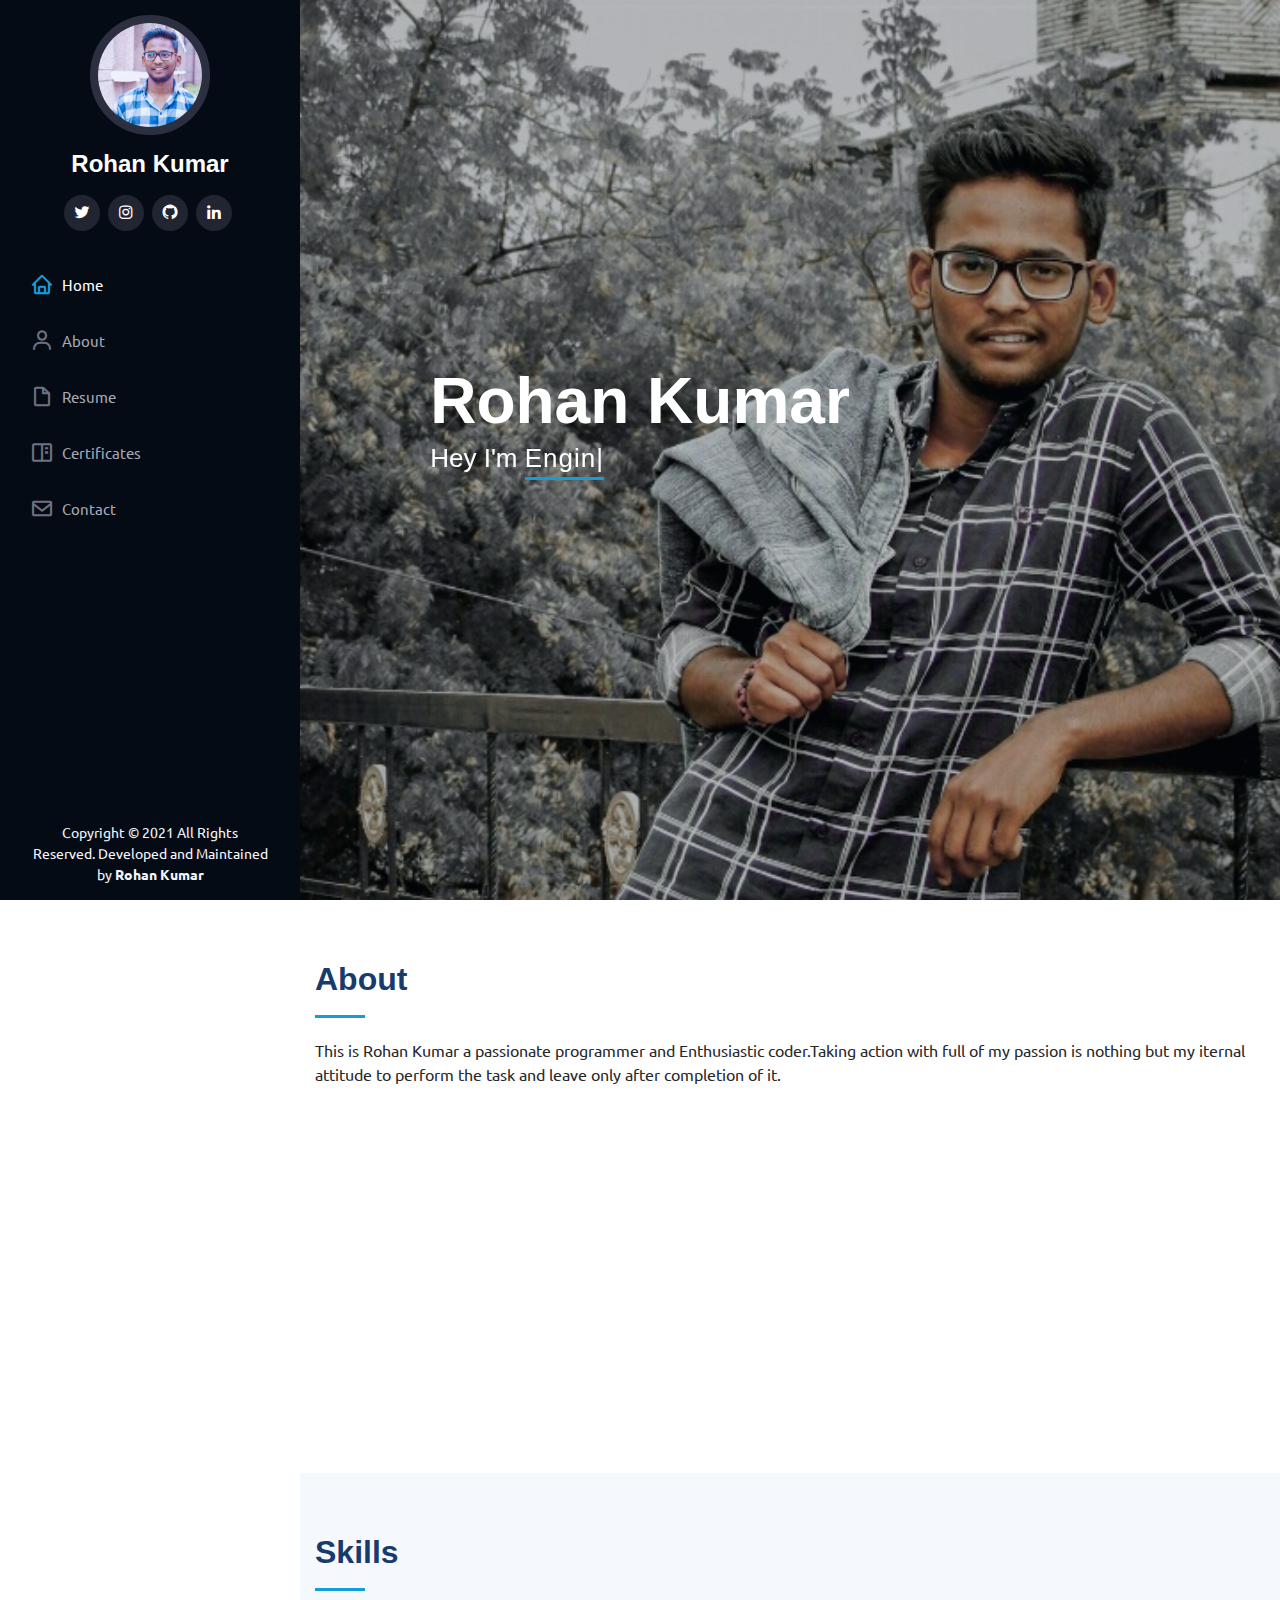
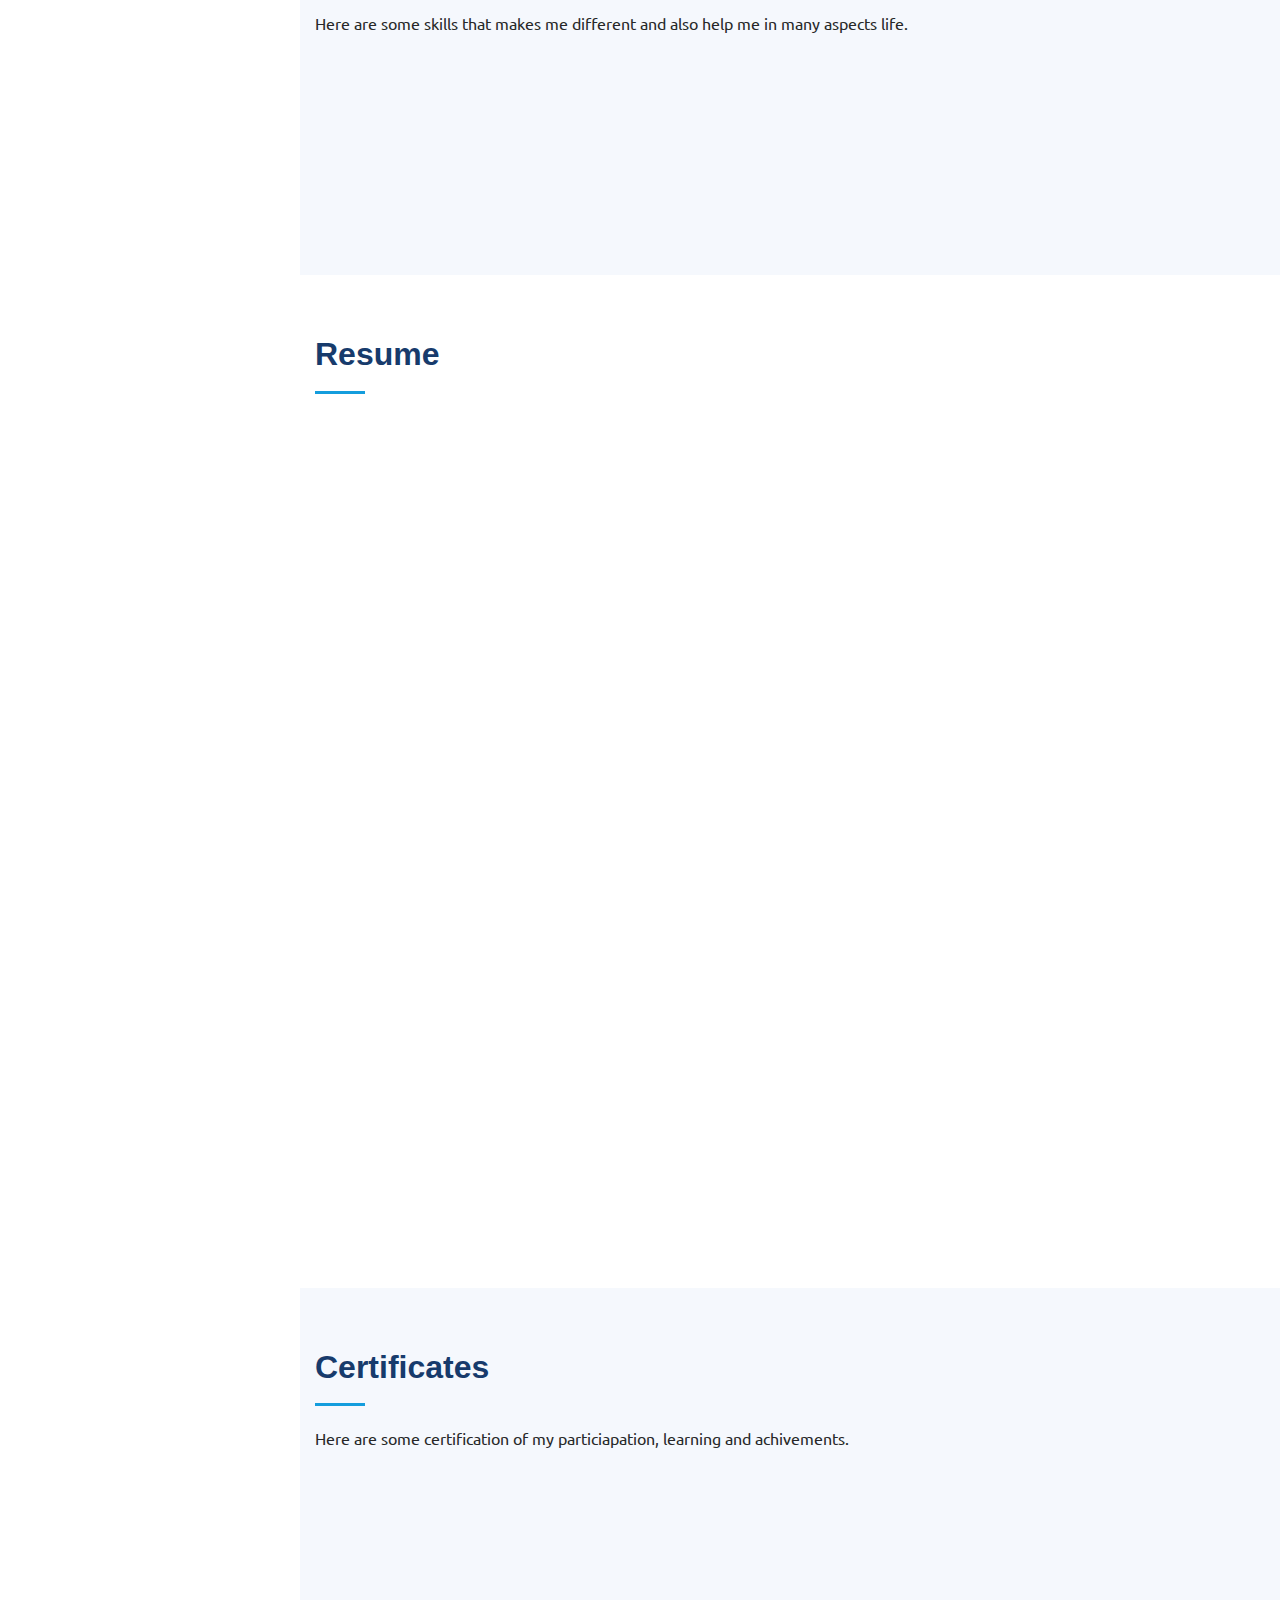
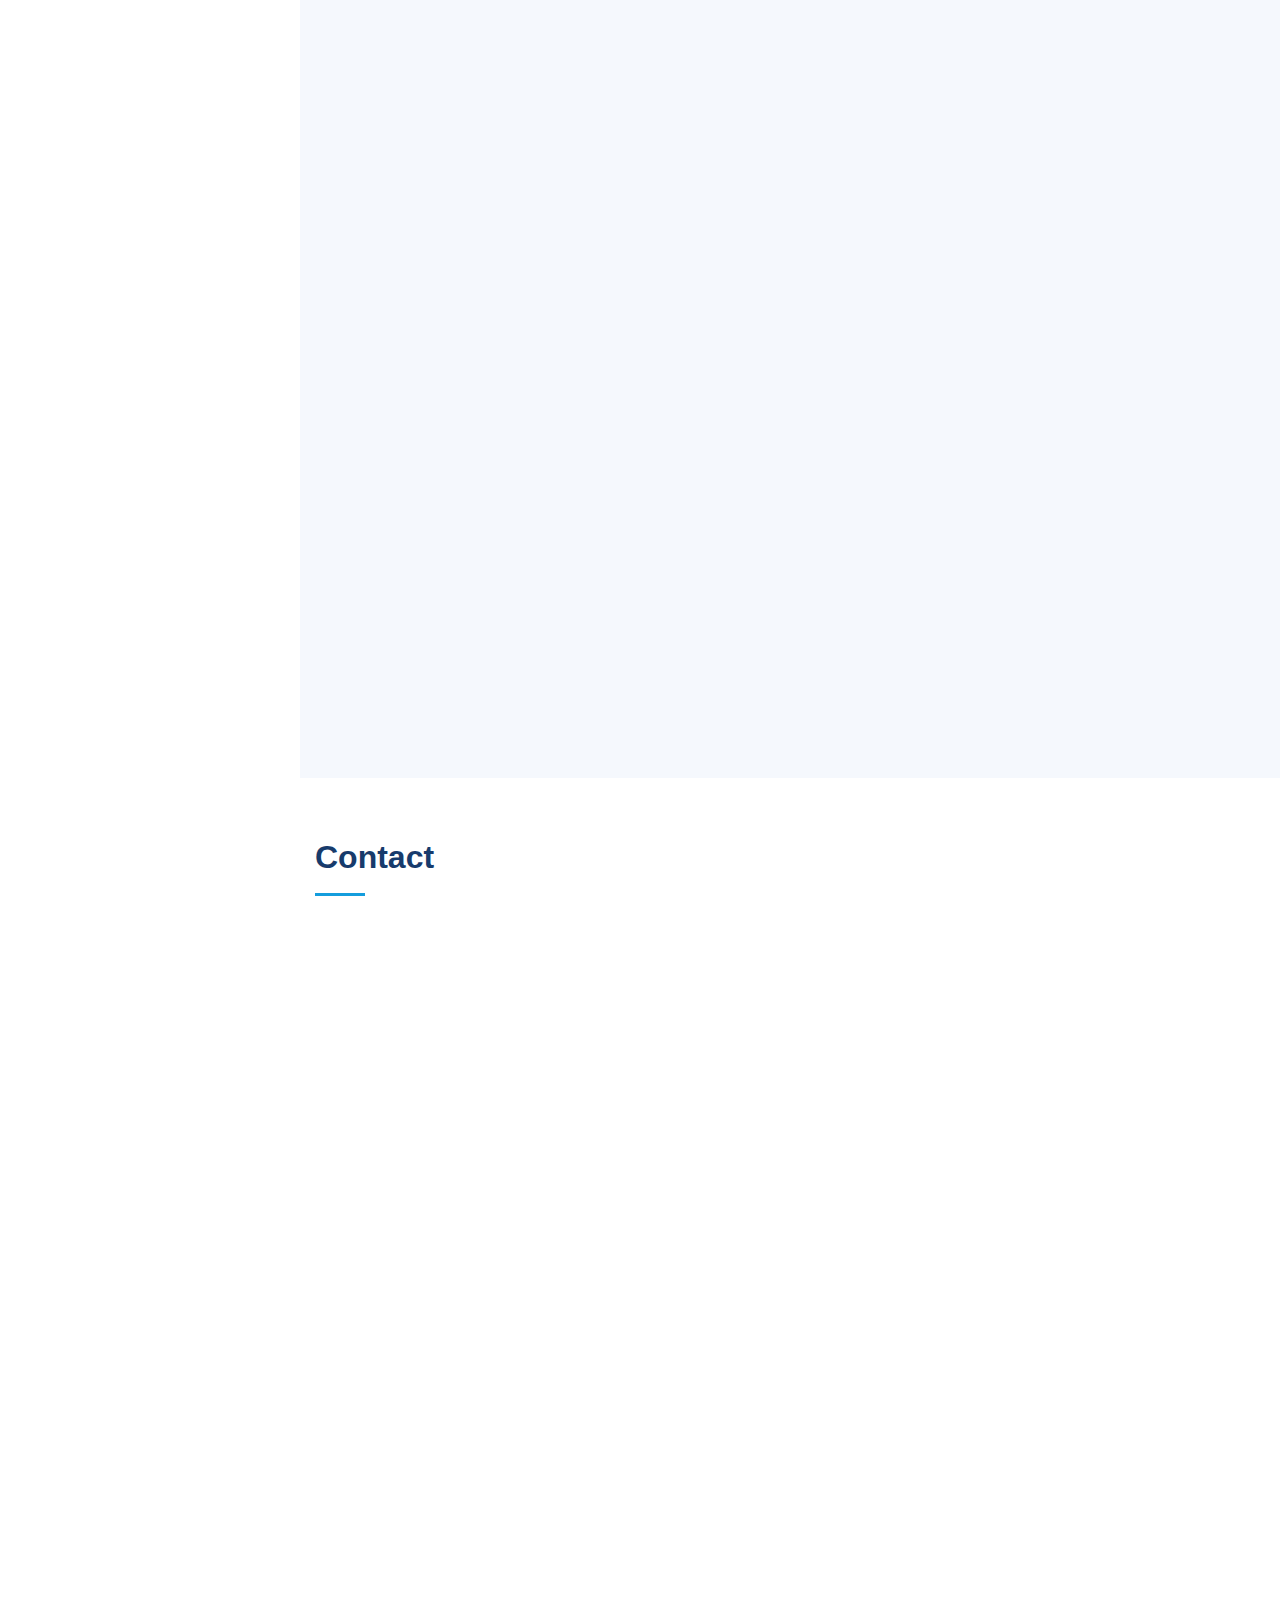
==== index.html @ 7b0045dd "spell correction" ====
<!DOCTYPE html>
<html lang="en">

<head>
  <meta charset="utf-8">
  <meta content="width=device-width, initial-scale=1.0" name="viewport">

  <title>Portfolio - Rohan_r.kumar
  
  </title>
  <meta content="" name="description">
  <meta content="" name="keywords">

  <!-- Favicons -->
  <link href="assets/img/favicon.png" rel="icon">
  <link href="assets/img/apple-touch-icon.png" rel="apple-touch-icon">

  <!-- Google Fonts -->
  <link rel="preconnect" href="https://fonts.gstatic.com">
<link href="https://fonts.googleapis.com/css2?family=Ubuntu:ital,wght@0,300;0,400;0,500;0,700;1,300;1,400;1,500;1,700&display=swap" rel="stylesheet">

  <!-- Vendor CSS Files -->
  <link href="assets/vendor/bootstrap/css/bootstrap.min.css" rel="stylesheet">
  <link href="assets/vendor/icofont/icofont.min.css" rel="stylesheet">
  <link href="assets/vendor/boxicons/css/boxicons.min.css" rel="stylesheet">
  <link href="assets/vendor/venobox/venobox.css" rel="stylesheet">
  <link href="assets/vendor/owl.carousel/assets/owl.carousel.min.css" rel="stylesheet">
  <link href="assets/vendor/aos/aos.css" rel="stylesheet">

  <!-- Template Main CSS File -->
  <link href="assets/css/style.css" rel="stylesheet">

 
</head>

<body>

  <!-- ======= Mobile nav toggle button ======= -->
  <button type="button" class="mobile-nav-toggle d-xl-none"><i class="icofont-navigation-menu"></i></button>

  <!-- ======= Header ======= -->
  <header id="header">
    <div class="d-flex flex-column">

      <div class="profile">
        <img src="assets/img/profile-img1.jpg" alt="" class="img-fluid rounded-circle">
        <h1 class="text-light"><a href="index.html">Rohan Kumar</a></h1>
        <div class="social-links mt-3 text-center">
          <a href="https://twitter.com/RohanKu62190048" target=
          "_blank" class="twitter"><i class="bx bxl-twitter"></i></a>
          <a href="https://www.instagram.com/rohan_r.kumar/" target=
          "_blank" class="instagram"><i class="bx bxl-instagram"></i></a>
          <a href="https://github.com/RohanKumar122" class="github" target=
          "_blank"><i class="bx bxl-github"></i></a>
          <a href="https://www.linkedin.com/in/rohan-kumar-9b2a76186/" class="linkedin" target=
          "_blank"><i class="bx bxl-linkedin"></i></a>
        </div>
      </div>

      <nav class="nav-menu">
        <ul>
          <li class="active"><a href="#hero"><i class="bx bx-home"></i> <span>Home</span></a></li>
          <li><a href="#about"><i class="bx bx-user"></i> <span>About</span></a></li>
          <li><a href="#resume"><i class="bx bx-file-blank"></i> <span>Resume</span></a></li>
          <li><a href="#portfolio"><i class="bx bx-book-content"></i> Certificates</a></li>
          <li><a href="#contact"><i class="bx bx-envelope"></i> Contact</a></li>

        </ul>
      </nav><!-- .nav-menu -->
      <button type="button" class="mobile-nav-toggle d-xl-none"><i class="icofont-navigation-menu"></i></button>

    </div>
  </header><!-- End Header -->

  <!-- ======= Hero Section ======= -->
  <section id="hero" class="d-flex flex-column justify-content-center align-items-center">
    <div class="hero-container" data-aos="fade-in">
      <h1>Rohan Kumar</h1>
      <p>Hey I'm <span class="typed" data-typed-items="Engineer,Developer, Photographer"></span></p>
    </div>
  </section><!-- End Hero -->

  <main id="main">

    <!-- ======= About Section ======= -->
    <section id="about" class="about">
      <div class="container">

        <div class="section-title">
          <h2>About</h2>
          <p>This is Rohan Kumar a passionate programmer and Enthusiastic coder.Taking action with full of my passion is nothing but my iternal attitude to perform the task and leave only after completion of it.</p>
        </div>

        <div class="row">
          <div class="col-lg-4" data-aos="fade-right">
            <img src="assets/img/profile-img.jpg" class="img-fluid" alt="">
          </div>
          <div class="col-lg-8 pt-4 pt-lg-0 content" data-aos="fade-left">
            <h3>Web Developer, Coder &amp; Editor</h3>
            <p class="font-general">
              Development and designing is just a part of my college journey in which enjoyed alot.
            </p>
            <div class="row">
              <div class="col-lg-6">
                <ul>
                  <li><i class="icofont-rounded-right"></i> <strong>Birthday:</strong> 11 Dec 2000</li>
                  <li><i class="icofont-rounded-right"></i> <strong>Personal E-mail:</strong> <a href=""> rk399504@gmail.com</a></li>
                  <li><i class="icofont-rounded-right"></i> <strong>Phone:</strong> +918765626301</li>
                  <li><i class="icofont-rounded-right"></i> <strong>City:</strong> Varanasi, INDIA</li>
                </ul>
              </div>
              <div class="col-lg-6">
                <ul>
                  <li><i class="icofont-rounded-right"></i> <strong>Age:</strong> 21</li>
                  <li><i class="icofont-rounded-right"></i> <strong>Degree:</strong> B.tech</li>
                   <li><i class="icofont-rounded-right"></i> <strong>Branch:</strong> Electronics Engineering</li>
    
                </ul>
              </div>

      </div>
    </section><!-- End About Section -->   

    <!-- ======= Skills Section ======= -->
    <section id="skills" class="skills section-bg">
      <div class="container">

        <div class="section-title">
          <h2>Skills</h2>
          <p>Here are some skills that makes me different and also help me in many aspects life.</p>
        </div>

        <div class="row skills-content">

          <div class="col-lg-6" data-aos="fade-up">

            <div class="progress">
              <span class="skill">HTML <i class="val">80%</i></span>
              <div class="progress-bar-wrap">
                <div class="progress-bar" role="progressbar" aria-valuenow="80" aria-valuemin="0" aria-valuemax="80"></div>
              </div>
            </div>

            <div class="progress">
              <span class="skill">CSS <i class="val">50%</i></span>
              <div class="progress-bar-wrap">
                <div class="progress-bar" role="progressbar" aria-valuenow="50" aria-valuemin="0" aria-valuemax="50"></div>
              </div>
            </div>

            <div class="progress">
              <span class="skill">bootstrap <i class="val">60%</i></span>
              <div class="progress-bar-wrap">
                <div class="progress-bar" role="progressbar" aria-valuenow="60" aria-valuemin="0" aria-valuemax="60"></div>
              </div>
            </div>

          </div>

          <div class="col-lg-6" data-aos="fade-up" data-aos-delay="100">

            <div class="progress">
              <span class="skill">C++ <i class="val">80%</i></span>
              <div class="progress-bar-wrap">
                <div class="progress-bar" role="progressbar" aria-valuenow="80" aria-valuemin="0" aria-valuemax="80"></div>
              </div>
            </div>

            <div class="progress">
              <span class="skill">Python <i class="val">80%</i></span>
              <div class="progress-bar-wrap">
                <div class="progress-bar" role="progressbar" aria-valuenow="80" aria-valuemin="0" aria-valuemax="80"></div>
              </div>
            </div>

            <div class="progress">
              <span class="skill">Photoshop <i class="val">60%</i></span>
              <div class="progress-bar-wrap">
                <div class="progress-bar" role="progressbar" aria-valuenow="60" aria-valuemin="0" aria-valuemax="60"></div>
              </div>
            </div>

          </div>

        </div>

      </div>
    </section><!-- End Skills Section -->

    <!-- ======= Resume Section ======= -->
    <section id="resume" class="resume">
      <div class="container">

        <div class="section-title">
          <h2>Resume</h2>
          <!-- <p>Magnam dolores commodi suscipit. Necessitatibus eius consequatur ex aliquid fuga eum quidem. Sit sint consectetur velit. Quisquam quos quisquam cupiditate. Et nemo qui impedit suscipit alias ea. Quia fugiat sit in iste officiis commodi quidem hic quas.</p> -->
        </div>

        <div class="row">
          <div class="col-lg-6" data-aos="fade-up">
            <!-- <h3 class="resume-title">Sumary</h3> -->
            <div class="resume-item pb-0">
              <h4>ROHAN KUMAR</h4>
              <!-- <p><em></em></p> -->
              <ul>
                <li>Varanasi ,IN</li>
                <li>(+91) 8765626301</li>
                <li>rk399504@gmail.com</li>
              </ul>
            </div>

            <h3 class="resume-title">Education</h3>
            <div class="resume-item">
              <h4>Bechelor in Technology (Electronics Engineering)</h4>
              <h5>2018 - 2022</h5>
              <p><b>Dr. Ambedkar Institute of Technology For Handicapped, Kanpur</b></p>
              <p><b1>Affiliated to A.K.T.U.</b1></p>
              <p><em>Percentile:</em> 85%</p>
            </div>
            <div class="resume-item">
              <h4>Intermidiate</h4>
              <h5>2016-17</h5>
              <p><h6><b>Udai Pratap Public School,Varanasi,U.P.</b></h6></p>
              <p><em>Percentage: </em>78.40%</p>
            </div>
         
          <div class="resume-item">
            <h4>High School</h4>
            <h5>2014-15</h5>
            <p><h6><b>Udai Pratap Public School,Varanasi,U.P.</b></h6></p>
            <p><em>CGPA: </em>8.2</p>
          </div>
        </div>
          <div class="col-lg-6" data-aos="fade-up" data-aos-delay="100">
            <h3 class="resume-title">Projects</h3>
            <div class="resume-item">
              <h4>Automatic Google Meet Link Generator</h4>
              <h5>2020-21</h5>
              
                <p><b>Github:<a href="https://github.com/RohanKumar122/Tsmart-BOT"> https://github.com/RohanKumar122/Tsmart-BOT</a></b>
                </p>
             
              <ul>
                <li>It is a GUI based software created by Python Programming Language.</li>
                <li>General Library used are Selenium which gives the task to a cloned Google chrome. 
                </li> 
                <li>Tkinter is use to develop used based interface so as to operate it easily.</li>
                <li>Some other libraries are used like pandas for  making command</li>
              </ul>
            </div>
            <div class="resume-item">
              <h4>Stegenography Using MATLAB</h4>
              <h5>2019-20</h5>
              <p><em>Encryption of data</em></p>
              <ul>
                <li>Stagenogary is a software based program which is generally used in Encrption of data in to an image.</li>
                <li>Encryption takes place in image as in the form of matrix in MATLAB.</li>
                <li>As Image is nothing but the combination of pixel and each pixel is formed by RBG.</li>
                <li>To decrypt the data decryption key should be needed.</li>
              </ul>
            </div>
          </div>
        </div>

      </div>
    </section><!-- End Resume Section -->

    <!-- ======= Portfolio Section ======= -->
    <section id="portfolio" class="portfolio section-bg">
      <div class="container">

        <div class="section-title">
          <h2>Certificates</h2>
          <p>Here are some certification of my particiapation, learning and achivements.</p>
        </div>

        <div class="row" data-aos="fade-up">
          <div class="col-lg-12 d-flex justify-content-center">
            <ul id="portfolio-flters">
              <li data-filter="*" class="filter-active">All</li>
              <li data-filter=".filter-par">Participation</li>
              <li data-filter=".filter-ler">Learning</li>
              <li data-filter=".filter-cur">Curricular</li>
            </ul>
          </div>
        </div>

        <div class="row portfolio-container" data-aos="fade-up" data-aos-delay="100">

          <div class="col-lg-4 col-md-6 portfolio-item filter-par">
            <div class="portfolio-wrap">
              <img src="assets/img/portfolio/hackerank.JPG" class="img-fluid" alt="">
              <div class="portfolio-links">
                <a href="assets/img/portfolio/hackerank.JPG" data-gall="portfolioGallery" class="venobox" title="par 1"><i class="bx bx-plus"></i></a>
                <!-- <a href="portfolio-details.html" title="More Details"><i class="bx bx-link"></i></a> -->
              </div>
            </div>
          </div>

          <div class="col-lg-4 col-md-6 portfolio-item filter-ler">
            <div class="portfolio-wrap">
              <img src="assets/img/portfolio/google.JPG" class="img-fluid" alt="">
              <div class="portfolio-links">
                <a href="assets/img/portfolio/google.JPG" data-gall="portfolioGallery" class="venobox" title="ler 3"><i class="bx bx-plus"></i></a>
                <!-- <a href="portfolio-details.html" title="More Details"><i class="bx bx-link"></i></a> -->
              </div>
            </div>
          </div>

          <div class="col-lg-4 col-md-6 portfolio-item filter-ler">
            <div class="portfolio-wrap">
              <img src="assets/img/portfolio/microsoft.JPG" class="img-fluid" alt="">
              <div class="portfolio-links">
                <a href="assets/img/portfolio/microsoft.JPG" data-gall="portfolioGallery" class="venobox" title="ler 2"><i class="bx bx-plus"></i></a>
                <!-- <a href="portfolio-details.html" title="More Details"><i class="bx bx-link"></i></a> -->
              </div>
            </div>
          </div>

          <div class="col-lg-4 col-md-6 portfolio-item filter-ler">
            <div class="portfolio-wrap">
              <img src="assets/img/portfolio/game.JPG" class="img-fluid" alt="">
              <div class="portfolio-links">
                <a href="assets/img/portfolio/game.JPG" data-gall="portfolioGallery" class="venobox" title="ler 2"><i class="bx bx-plus"></i></a>
                <!-- <a href="portfolio-details.html" title="More Details"><i class="bx bx-link"></i></a> -->
              </div>
            </div>
          </div>

          <div class="col-lg-4 col-md-6 portfolio-item filter-cur">
            <div class="portfolio-wrap">
              <img src="assets/img/portfolio/tcs1.JPG" class="img-fluid" alt="">
              <div class="portfolio-links">
                <a href="assets/img/portfolio/tcs1.JPG" data-gall="portfolioGallery" class="venobox" title="cur 2"><i class="bx bx-plus"></i></a>
                <!-- <a href="portfolio-details.html" title="More Details"><i class="bx bx-link"></i></a> -->
              </div>
            </div>
          </div>

          <div class="col-lg-4 col-md-6 portfolio-item filter-ler">
            <div class="portfolio-wrap">
              <img src="assets/img/portfolio/python2.JPG" class="img-fluid" alt="">
              <div class="portfolio-links">
                <a href="assets/img/portfolio/python2.JPG" data-gall="portfolioGallery" class="venobox" title="ler 3"><i class="bx bx-plus"></i></a>
                <!-- <a href="portfolio-details.html" title="More Details"><i class="bx bx-link"></i></a> -->
              </div>
            </div>
          </div>

          <div class="col-lg-4 col-md-6 portfolio-item filter-ler">
            <div class="portfolio-wrap">
              <img src="assets/img/portfolio/python4.JPG" class="img-fluid" alt="">
              <div class="portfolio-links">
                <a href="assets/img/portfolio/python4.JPG" data-gall="portfolioGallery" class="venobox" title="ler 1"><i class="bx bx-plus"></i></a>
                <!-- <a href="portfolio-details.html" title="More Details"><i class="bx bx-link"></i></a> -->
              </div>
            </div>
          </div>

          <div class="col-lg-4 col-md-6 portfolio-item filter-par">
            <div class="portfolio-wrap">
              <img src="assets/img/portfolio/python3.JPG" class="img-fluid" alt="">
              <div class="portfolio-links">
                <a href="assets/img/portfolio/python3.JPG" data-gall="portfolioGallery" class="venobox" title="par 3"><i class="bx bx-plus"></i></a>
                <!-- <a href="portfolio-details.html" title="More Details"><i class="bx bx-link"></i></a> -->
              </div>
            </div>
          </div>

          <div class="col-lg-4 col-md-6 portfolio-item filter-par">
            <div class="portfolio-wrap">
              <img src="assets/img/portfolio/html.JPG" class="img-fluid" alt="">
              <div class="portfolio-links">
                <a href="assets/img/portfolio/html.JPG" data-gall="portfolioGallery" class="venobox" title="par 3"><i class="bx bx-plus"></i></a>
                <!-- <a href="portfolio-details.html" title="More Details"><i class="bx bx-link"></i></a> -->
              </div>
            </div>
          </div>

        </div>

      </div>
    </section><!-- End Portfolio Section -->
    
    <!-- ======= Contact Section ======= -->
    <section id="contact" class="contact">
      <div class="container">

        <div class="section-title">
          <h2>Contact</h2>
          <p></p>
        </div>

        <div class="row" data-aos="fade-in">

          <div class="col-lg-5 d-flex align-items-stretch">
            <div class="info">
              <div class="address">
                <i class="icofont-google-map"></i>
                <h4>Location:</h4>
                <p>A.I.T.H., Kanpur, 208024</p>
              </div>

              <div class="email">
                <i class="icofont-envelope"></i>
                <h4>Email:</h4>
                <p>rk399504@gmail.com</p>
              </div>

              <div class="phone">
                <i class="icofont-phone"></i>
                <h4>Call:</h4>
                <p>(+91) 8765626301</p>
              </div>

              <iframe src="https://www.google.com/maps/embed?pb=!1m18!1m12!1m3!1d7141.060771556365!2d80.27221441446729!3d26.503061374248666!2m3!1f0!2f0!3f0!3m2!1i1024!2i768!4f13.1!3m3!1m2!1s0x399c382405555555%3A0xc56ecc1df489e865!2sDr.%20Ambedkar%20Institute%20of%20Technology%20for%20Handicapped!5e0!3m2!1sen!2sin!4v1615894479412!5m2!1sen!2sin" width="100%" height="290px" style="border:0;" allowfullscreen="" loading="lazy"></iframe>
            </div>

          </div>

          <div class="col-lg-7 mt-5 mt-lg-0 d-flex align-items-stretch">
            <form action="forms/contact.php" method="post" role="form" class="php-email-form">
              <div class="form-row">
                <div class="form-group col-md-6">
                  <label for="name">Your Name</label>
                  <input type="text" name="name" class="form-control" id="name" data-rule="minlen:4" data-msg="Please enter at least 4 chars" />
                  <div class="validate"></div>
                </div>
                <div class="form-group col-md-6">
                  <label for="name">Your Email</label>
                  <input type="email" class="form-control" name="email" id="email" data-rule="email" data-msg="Please enter a valid email" />
                  <div class="validate"></div>
                </div>
              </div>
              <div class="form-group">
                <label for="name">Subject</label>
                <input type="text" class="form-control" name="subject" id="subject" data-rule="minlen:4" data-msg="Please enter at least 8 chars of subject" />
                <div class="validate"></div>
              </div>
              <div class="form-group">
                <label for="name">Message</label>
                <textarea class="form-control" name="message" rows="10" data-rule="required" data-msg="Please write something for us"></textarea>
                <div class="validate"></div>
              </div>
              <div class="mb-3">
                <div class="loading">Loading</div>
                <div class="error-message"></div>
                <div class="sent-message">Your message has been sent. Thank you!</div>
              </div>
              <div class="text-center"><button type="submit">Send Message</button></div>
            </form>
          </div>

        </div>

      </div>
    </section>

  </main>

  <!-- ======= Footer ======= -->
  <footer id="footer">
    <div class="container">
      <div class="copyright">
        Copyright © 2021 All Rights Reserved. Developed and Maintained by  <strong><span>Rohan Kumar</span></strong>
      </div>
    
    </div>
  </footer><!-- End  Footer -->

  <a href="#" class="back-to-top"><i class="icofont-simple-up"></i></a>

  <!-- Vendor JS Files -->
  <script src="assets/vendor/jquery/jquery.min.js"></script>
  <script src="assets/vendor/bootstrap/js/bootstrap.bundle.min.js"></script>
  <script src="assets/vendor/jquery.easing/jquery.easing.min.js"></script>
  <script src="assets/vendor/php-email-form/validate.js"></script>
  <script src="assets/vendor/waypoints/jquery.waypoints.min.js"></script>
  <script src="assets/vendor/counterup/counterup.min.js"></script>
  <script src="assets/vendor/isotope-layout/isotope.pkgd.min.js"></script>
  <script src="assets/vendor/venobox/venobox.min.js"></script>
  <script src="assets/vendor/owl.carousel/owl.carousel.min.js"></script>
  <script src="assets/vendor/typed.js/typed.min.js"></script>
  <script src="assets/vendor/aos/aos.js"></script>

  <!-- Template Main JS File -->
  <script src="assets/js/main.js"></script>
  

</body>

</html>
---- assets/vendor/venobox/venobox.css ----
/* ------ venobox.css --------*/
.vbox-overlay *, .vbox-overlay *:before, .vbox-overlay *:after{
    -webkit-backface-visibility: hidden;
    -webkit-box-sizing:border-box;
    -moz-box-sizing:border-box;
    box-sizing:border-box;
}
.vbox-overlay * { 
    -webkit-backface-visibility: visible;
    backface-visibility: visible;
}
.vbox-overlay{
    display: -webkit-flex;
    display: flex;
    -webkit-flex-direction: column;
    flex-direction: column;
    -webkit-justify-content: center;
    justify-content: center;
    -webkit-align-items: center;
    align-items: center;
    position: fixed;
    left: 0;
    top: 0;
    bottom: 0;
    right: 0;
    z-index: 999999;
}

/* ----- navigation ----- */
.vbox-title{
    width: 100%;
    height: 40px;
    float: left;
    text-align: center;
    line-height: 28px;
    font-size: 12px;
    padding: 6px 50px;
    overflow: hidden;
    position: fixed;
    display: none;
    left: 0;
    z-index: 89;
}
.vbox-close{
    cursor: pointer;
    position: fixed;
    top: -1px;
    right: 0;
    width: 50px;
    height: 40px;
    padding: 6px;
    display: block;
    background-position:10px center;
    overflow: hidden;
    font-size: 24px;
    line-height: 1;
    text-align: center;
    z-index: 99;
}
.vbox-left{
    cursor: pointer;
    position: fixed;
    left: 0;
    height: 40px;
    overflow: hidden;
    line-height: 28px;
    font-size: 12px;
    z-index: 99;
    display: flex;
    align-items:center;
}
.vbox-num{
    display: inline-block;
    margin: 6px 0 6px 15px;
}
/* ----- Social share ----- */
.vbox-share{
    line-height: 28px;
    font-size: 12px;
    overflow: hidden;
    position: fixed;
    left: 0;
    z-index: 98;
    display: flex;
    align-items:center;
    justify-content: center;
    width: 100%;
    text-align: center;
}
.vbox-share svg{
    max-height: 28px;
    width: 28px;
    z-index: 10;
    margin-left: 12px;
    margin-top: 6px;
    margin-bottom: 6px;
    vertical-align: middle;
}


/* ----- navigation ARROWS ----- */
.vbox-next, .vbox-prev{
    position: fixed;
    top: 50%;
    margin-top: -15px;
    overflow: hidden;
    cursor: pointer;
    display: block;
    width: 45px;
    height: 45px;
    z-index: 99;
}
.vbox-next span, .vbox-prev span{
    position: relative;
    width: 20px;
    height: 20px;
    border: 2px solid transparent;
    border-top-color: #B6B6B6;
    border-right-color: #B6B6B6;
    text-indent: -100px;
    position: absolute;
    top: 8px;
    display: block;
}
.vbox-prev{
    left: 15px;
}
.vbox-next{
    right: 15px;
}
.vbox-prev span{
    left: 10px;
    -ms-transform: rotate(-135deg);
    -webkit-transform: rotate(-135deg);
    transform: rotate(-135deg);
}
.vbox-next span{
    -ms-transform: rotate(45deg);
    -webkit-transform: rotate(45deg);
    transform: rotate(45deg);
    right: 10px;
}
/* ------- inline window ------ */
.vbox-inline{
    width: 420px;
    height: 315px;
    height: 70vh;
    padding: 10px;
    background: #fff;
    margin: 0 auto;
    overflow: auto;
    text-align: left;
}
/* ------- Video & iFrames window ------ */
.venoframe{
    max-width: 100%;
    width: 100%;
    border: none;
    width: 100%;
    height: 260px;
    height: 70vh;
}
.venoframe.vbvid{
    height: 260px;
}
@media (min-width: 768px) {
    .venoframe, .vbox-inline{
        width: 90%;
        height: 360px;
        height: 70vh;
    }
    .venoframe.vbvid{
        width: 640px;
        height: 360px;
    }
}
@media (min-width: 992px) {
    .venoframe, .vbox-inline{
        max-width: 1200px;
        width: 80%;
        height: 540px;
        height: 70vh;
    }
    .venoframe.vbvid{
        width: 960px;
        height: 540px;
    }
}
/* 
Please do NOT edit this part! 
or at least read this note: http://i.imgur.com/7C0ws9e.gif
*/
.vbox-open{
    overflow: hidden;
}
.vbox-container{
    position: absolute;
    left: 0;
    right: 0;
    top: 0;
    bottom: 0;
    overflow-x: hidden;
    overflow-y: scroll;
    overflow-scrolling: touch;
    -webkit-overflow-scrolling: touch;
    z-index: 20;
    max-height: 100%;

}

.vbox-content{
    text-align: center;
    float: left;
    width: 100%;
    position: relative;
    overflow: hidden;
    padding: 20px 4%;
}
.vbox-container img{
    max-width: 100%;
    height: auto;
}
.vbox-figlio{
    box-shadow: 0 0 12px rgba(0,0,0,0.19), 0 6px 6px rgba(0,0,0,0.23);
    max-width: 100%;
    text-align: initial;
}
img.vbox-figlio{
    -webkit-user-select: none;
-khtml-user-select: none;
-moz-user-select: none;
-o-user-select: none;
user-select: none;
}
.vbox-content.swipe-left{
    margin-left: -200px !important;
}
.vbox-content.swipe-right{
    margin-left: 200px !important;
}
.vbox-animated{
    webkit-transition: margin 300ms ease-out;
    transition: margin 300ms ease-out;
}

/* ---------- preloader ----------
 * SPINKIT 
 * http://tobiasahlin.com/spinkit/
-------------------------------- */
.sk-double-bounce,.sk-rotating-plane{width:40px;height:40px;margin:40px auto}.sk-rotating-plane{background-color:#333;-webkit-animation:sk-rotatePlane 1.2s infinite ease-in-out;animation:sk-rotatePlane 1.2s infinite ease-in-out}@-webkit-keyframes sk-rotatePlane{0%{-webkit-transform:perspective(120px) rotateX(0) rotateY(0);transform:perspective(120px) rotateX(0) rotateY(0)}50%{-webkit-transform:perspective(120px) rotateX(-180.1deg) rotateY(0);transform:perspective(120px) rotateX(-180.1deg) rotateY(0)}100%{-webkit-transform:perspective(120px) rotateX(-180deg) rotateY(-179.9deg);transform:perspective(120px) rotateX(-180deg) rotateY(-179.9deg)}}@keyframes sk-rotatePlane{0%{-webkit-transform:perspective(120px) rotateX(0) rotateY(0);transform:perspective(120px) rotateX(0) rotateY(0)}50%{-webkit-transform:perspective(120px) rotateX(-180.1deg) rotateY(0);transform:perspective(120px) rotateX(-180.1deg) rotateY(0)}100%{-webkit-transform:perspective(120px) rotateX(-180deg) rotateY(-179.9deg);transform:perspective(120px) rotateX(-180deg) rotateY(-179.9deg)}}.sk-double-bounce{position:relative}.sk-double-bounce .sk-child{width:100%;height:100%;border-radius:50%;background-color:#333;opacity:.6;position:absolute;top:0;left:0;-webkit-animation:sk-doubleBounce 2s infinite ease-in-out;animation:sk-doubleBounce 2s infinite ease-in-out}.sk-chasing-dots .sk-child,.sk-spinner-pulse,.sk-three-bounce .sk-child{background-color:#333;border-radius:100%}.sk-double-bounce .sk-double-bounce2{-webkit-animation-delay:-1s;animation-delay:-1s}@-webkit-keyframes sk-doubleBounce{0%,100%{-webkit-transform:scale(0);transform:scale(0)}50%{-webkit-transform:scale(1);transform:scale(1)}}@keyframes sk-doubleBounce{0%,100%{-webkit-transform:scale(0);transform:scale(0)}50%{-webkit-transform:scale(1);transform:scale(1)}}.sk-wave{margin:40px auto;width:50px;height:40px;text-align:center;font-size:10px}.sk-wave .sk-rect{background-color:#333;height:100%;width:6px;display:inline-block;-webkit-animation:sk-waveStretchDelay 1.2s infinite ease-in-out;animation:sk-waveStretchDelay 1.2s infinite ease-in-out}.sk-wave .sk-rect1{-webkit-animation-delay:-1.2s;animation-delay:-1.2s}.sk-wave .sk-rect2{-webkit-animation-delay:-1.1s;animation-delay:-1.1s}.sk-wave .sk-rect3{-webkit-animation-delay:-1s;animation-delay:-1s}.sk-wave .sk-rect4{-webkit-animation-delay:-.9s;animation-delay:-.9s}.sk-wave .sk-rect5{-webkit-animation-delay:-.8s;animation-delay:-.8s}@-webkit-keyframes sk-waveStretchDelay{0%,100%,40%{-webkit-transform:scaleY(.4);transform:scaleY(.4)}20%{-webkit-transform:scaleY(1);transform:scaleY(1)}}@keyframes sk-waveStretchDelay{0%,100%,40%{-webkit-transform:scaleY(.4);transform:scaleY(.4)}20%{-webkit-transform:scaleY(1);transform:scaleY(1)}}.sk-wandering-cubes{margin:40px auto;width:40px;height:40px;position:relative}.sk-wandering-cubes .sk-cube{background-color:#333;width:10px;height:10px;position:absolute;top:0;left:0;-webkit-animation:sk-wanderingCube 1.8s ease-in-out -1.8s infinite both;animation:sk-wanderingCube 1.8s ease-in-out -1.8s infinite both}.sk-chasing-dots,.sk-spinner-pulse{width:40px;height:40px;margin:40px auto}.sk-wandering-cubes .sk-cube2{-webkit-animation-delay:-.9s;animation-delay:-.9s}@-webkit-keyframes sk-wanderingCube{0%{-webkit-transform:rotate(0);transform:rotate(0)}25%{-webkit-transform:translateX(30px) rotate(-90deg) scale(.5);transform:translateX(30px) rotate(-90deg) scale(.5)}50%{-webkit-transform:translateX(30px) translateY(30px) rotate(-179deg);transform:translateX(30px) translateY(30px) rotate(-179deg)}50.1%{-webkit-transform:translateX(30px) translateY(30px) rotate(-180deg);transform:translateX(30px) translateY(30px) rotate(-180deg)}75%{-webkit-transform:translateX(0) translateY(30px) rotate(-270deg) scale(.5);transform:translateX(0) translateY(30px) rotate(-270deg) scale(.5)}100%{-webkit-transform:rotate(-360deg);transform:rotate(-360deg)}}@keyframes sk-wanderingCube{0%{-webkit-transform:rotate(0);transform:rotate(0)}25%{-webkit-transform:translateX(30px) rotate(-90deg) scale(.5);transform:translateX(30px) rotate(-90deg) scale(.5)}50%{-webkit-transform:translateX(30px) translateY(30px) rotate(-179deg);transform:translateX(30px) translateY(30px) rotate(-179deg)}50.1%{-webkit-transform:translateX(30px) translateY(30px) rotate(-180deg);transform:translateX(30px) translateY(30px) rotate(-180deg)}75%{-webkit-transform:translateX(0) translateY(30px) rotate(-270deg) scale(.5);transform:translateX(0) translateY(30px) rotate(-270deg) scale(.5)}100%{-webkit-transform:rotate(-360deg);transform:rotate(-360deg)}}.sk-spinner-pulse{-webkit-animation:sk-pulseScaleOut 1s infinite ease-in-out;animation:sk-pulseScaleOut 1s infinite ease-in-out}@-webkit-keyframes sk-pulseScaleOut{0%{-webkit-transform:scale(0);transform:scale(0)}100%{-webkit-transform:scale(1);transform:scale(1);opacity:0}}@keyframes sk-pulseScaleOut{0%{-webkit-transform:scale(0);transform:scale(0)}100%{-webkit-transform:scale(1);transform:scale(1);opacity:0}}.sk-chasing-dots{position:relative;text-align:center;-webkit-animation:sk-chasingDotsRotate 2s infinite linear;animation:sk-chasingDotsRotate 2s infinite linear}.sk-chasing-dots .sk-child{width:60%;height:60%;display:inline-block;position:absolute;top:0;-webkit-animation:sk-chasingDotsBounce 2s infinite ease-in-out;animation:sk-chasingDotsBounce 2s infinite ease-in-out}.sk-chasing-dots .sk-dot2{top:auto;bottom:0;-webkit-animation-delay:-1s;animation-delay:-1s}@-webkit-keyframes sk-chasingDotsRotate{100%{-webkit-transform:rotate(360deg);transform:rotate(360deg)}}@keyframes sk-chasingDotsRotate{100%{-webkit-transform:rotate(360deg);transform:rotate(360deg)}}@-webkit-keyframes sk-chasingDotsBounce{0%,100%{-webkit-transform:scale(0);transform:scale(0)}50%{-webkit-transform:scale(1);transform:scale(1)}}@keyframes sk-chasingDotsBounce{0%,100%{-webkit-transform:scale(0);transform:scale(0)}50%{-webkit-transform:scale(1);transform:scale(1)}}.sk-three-bounce{margin:40px auto;width:80px;text-align:center}.sk-three-bounce .sk-child{width:20px;height:20px;display:inline-block;-webkit-animation:sk-three-bounce 1.4s ease-in-out 0s infinite both;animation:sk-three-bounce 1.4s ease-in-out 0s infinite both}.sk-circle .sk-child:before,.sk-fading-circle .sk-circle:before{display:block;border-radius:100%;content:'';background-color:#333}.sk-three-bounce .sk-bounce1{-webkit-animation-delay:-.32s;animation-delay:-.32s}.sk-three-bounce .sk-bounce2{-webkit-animation-delay:-.16s;animation-delay:-.16s}@-webkit-keyframes sk-three-bounce{0%,100%,80%{-webkit-transform:scale(0);transform:scale(0)}40%{-webkit-transform:scale(1);transform:scale(1)}}@keyframes sk-three-bounce{0%,100%,80%{-webkit-transform:scale(0);transform:scale(0)}40%{-webkit-transform:scale(1);transform:scale(1)}}.sk-circle{margin:40px auto;width:40px;height:40px;position:relative}.sk-circle .sk-child{width:100%;height:100%;position:absolute;left:0;top:0}.sk-circle .sk-child:before{margin:0 auto;width:15%;height:15%;-webkit-animation:sk-circleBounceDelay 1.2s infinite ease-in-out both;animation:sk-circleBounceDelay 1.2s infinite ease-in-out both}.sk-circle .sk-circle2{-webkit-transform:rotate(30deg);-ms-transform:rotate(30deg);transform:rotate(30deg)}.sk-circle .sk-circle3{-webkit-transform:rotate(60deg);-ms-transform:rotate(60deg);transform:rotate(60deg)}.sk-circle .sk-circle4{-webkit-transform:rotate(90deg);-ms-transform:rotate(90deg);transform:rotate(90deg)}.sk-circle .sk-circle5{-webkit-transform:rotate(120deg);-ms-transform:rotate(120deg);transform:rotate(120deg)}.sk-circle .sk-circle6{-webkit-transform:rotate(150deg);-ms-transform:rotate(150deg);transform:rotate(150deg)}.sk-circle .sk-circle7{-webkit-transform:rotate(180deg);-ms-transform:rotate(180deg);transform:rotate(180deg)}.sk-circle .sk-circle8{-webkit-transform:rotate(210deg);-ms-transform:rotate(210deg);transform:rotate(210deg)}.sk-circle .sk-circle9{-webkit-transform:rotate(240deg);-ms-transform:rotate(240deg);transform:rotate(240deg)}.sk-circle .sk-circle10{-webkit-transform:rotate(270deg);-ms-transform:rotate(270deg);transform:rotate(270deg)}.sk-circle .sk-circle11{-webkit-transform:rotate(300deg);-ms-transform:rotate(300deg);transform:rotate(300deg)}.sk-circle .sk-circle12{-webkit-transform:rotate(330deg);-ms-transform:rotate(330deg);transform:rotate(330deg)}.sk-circle .sk-circle2:before{-webkit-animation-delay:-1.1s;animation-delay:-1.1s}.sk-circle .sk-circle3:before{-webkit-animation-delay:-1s;animation-delay:-1s}.sk-circle .sk-circle4:before{-webkit-animation-delay:-.9s;animation-delay:-.9s}.sk-circle .sk-circle5:before{-webkit-animation-delay:-.8s;animation-delay:-.8s}.sk-circle .sk-circle6:before{-webkit-animation-delay:-.7s;animation-delay:-.7s}.sk-circle .sk-circle7:before{-webkit-animation-delay:-.6s;animation-delay:-.6s}.sk-circle .sk-circle8:before{-webkit-animation-delay:-.5s;animation-delay:-.5s}.sk-circle .sk-circle9:before{-webkit-animation-delay:-.4s;animation-delay:-.4s}.sk-circle .sk-circle10:before{-webkit-animation-delay:-.3s;animation-delay:-.3s}.sk-circle .sk-circle11:before{-webkit-animation-delay:-.2s;animation-delay:-.2s}.sk-circle .sk-circle12:before{-webkit-animation-delay:-.1s;animation-delay:-.1s}@-webkit-keyframes sk-circleBounceDelay{0%,100%,80%{-webkit-transform:scale(0);transform:scale(0)}40%{-webkit-transform:scale(1);transform:scale(1)}}@keyframes sk-circleBounceDelay{0%,100%,80%{-webkit-transform:scale(0);transform:scale(0)}40%{-webkit-transform:scale(1);transform:scale(1)}}.sk-cube-grid{width:40px;height:40px;margin:40px auto}.sk-cube-grid .sk-cube{width:33.33%;height:33.33%;background-color:#333;float:left;-webkit-animation:sk-cubeGridScaleDelay 1.3s infinite ease-in-out;animation:sk-cubeGridScaleDelay 1.3s infinite ease-in-out}.sk-cube-grid .sk-cube1{-webkit-animation-delay:.2s;animation-delay:.2s}.sk-cube-grid .sk-cube2{-webkit-animation-delay:.3s;animation-delay:.3s}.sk-cube-grid .sk-cube3{-webkit-animation-delay:.4s;animation-delay:.4s}.sk-cube-grid .sk-cube4{-webkit-animation-delay:.1s;animation-delay:.1s}.sk-cube-grid .sk-cube5{-webkit-animation-delay:.2s;animation-delay:.2s}.sk-cube-grid .sk-cube6{-webkit-animation-delay:.3s;animation-delay:.3s}.sk-cube-grid .sk-cube7{-webkit-animation-delay:0ms;animation-delay:0ms}.sk-cube-grid .sk-cube8{-webkit-animation-delay:.1s;animation-delay:.1s}.sk-cube-grid .sk-cube9{-webkit-animation-delay:.2s;animation-delay:.2s}@-webkit-keyframes sk-cubeGridScaleDelay{0%,100%,70%{-webkit-transform:scale3D(1,1,1);transform:scale3D(1,1,1)}35%{-webkit-transform:scale3D(0,0,1);transform:scale3D(0,0,1)}}@keyframes sk-cubeGridScaleDelay{0%,100%,70%{-webkit-transform:scale3D(1,1,1);transform:scale3D(1,1,1)}35%{-webkit-transform:scale3D(0,0,1);transform:scale3D(0,0,1)}}.sk-fading-circle{margin:40px auto;width:40px;height:40px;position:relative}.sk-fading-circle .sk-circle{width:100%;height:100%;position:absolute;left:0;top:0}.sk-fading-circle .sk-circle:before{margin:0 auto;width:15%;height:15%;-webkit-animation:sk-circleFadeDelay 1.2s infinite ease-in-out both;animation:sk-circleFadeDelay 1.2s infinite ease-in-out both}.sk-fading-circle .sk-circle2{-webkit-transform:rotate(30deg);-ms-transform:rotate(30deg);transform:rotate(30deg)}.sk-fading-circle .sk-circle3{-webkit-transform:rotate(60deg);-ms-transform:rotate(60deg);transform:rotate(60deg)}.sk-fading-circle .sk-circle4{-webkit-transform:rotate(90deg);-ms-transform:rotate(90deg);transform:rotate(90deg)}.sk-fading-circle .sk-circle5{-webkit-transform:rotate(120deg);-ms-transform:rotate(120deg);transform:rotate(120deg)}.sk-fading-circle .sk-circle6{-webkit-transform:rotate(150deg);-ms-transform:rotate(150deg);transform:rotate(150deg)}.sk-fading-circle .sk-circle7{-webkit-transform:rotate(180deg);-ms-transform:rotate(180deg);transform:rotate(180deg)}.sk-fading-circle .sk-circle8{-webkit-transform:rotate(210deg);-ms-transform:rotate(210deg);transform:rotate(210deg)}.sk-fading-circle .sk-circle9{-webkit-transform:rotate(240deg);-ms-transform:rotate(240deg);transform:rotate(240deg)}.sk-fading-circle .sk-circle10{-webkit-transform:rotate(270deg);-ms-transform:rotate(270deg);transform:rotate(270deg)}.sk-fading-circle .sk-circle11{-webkit-transform:rotate(300deg);-ms-transform:rotate(300deg);transform:rotate(300deg)}.sk-fading-circle .sk-circle12{-webkit-transform:rotate(330deg);-ms-transform:rotate(330deg);transform:rotate(330deg)}.sk-fading-circle .sk-circle2:before{-webkit-animation-delay:-1.1s;animation-delay:-1.1s}.sk-fading-circle .sk-circle3:before{-webkit-animation-delay:-1s;animation-delay:-1s}.sk-fading-circle .sk-circle4:before{-webkit-animation-delay:-.9s;animation-delay:-.9s}.sk-fading-circle .sk-circle5:before{-webkit-animation-delay:-.8s;animation-delay:-.8s}.sk-fading-circle .sk-circle6:before{-webkit-animation-delay:-.7s;animation-delay:-.7s}.sk-fading-circle .sk-circle7:before{-webkit-animation-delay:-.6s;animation-delay:-.6s}.sk-fading-circle .sk-circle8:before{-webkit-animation-delay:-.5s;animation-delay:-.5s}.sk-fading-circle .sk-circle9:before{-webkit-animation-delay:-.4s;animation-delay:-.4s}.sk-fading-circle .sk-circle10:before{-webkit-animation-delay:-.3s;animation-delay:-.3s}.sk-fading-circle .sk-circle11:before{-webkit-animation-delay:-.2s;animation-delay:-.2s}.sk-fading-circle .sk-circle12:before{-webkit-animation-delay:-.1s;animation-delay:-.1s}@-webkit-keyframes sk-circleFadeDelay{0%,100%,39%{opacity:0}40%{opacity:1}}@keyframes sk-circleFadeDelay{0%,100%,39%{opacity:0}40%{opacity:1}}.sk-folding-cube{margin:40px auto;width:40px;height:40px;position:relative;-webkit-transform:rotateZ(45deg);transform:rotateZ(45deg)}.sk-folding-cube .sk-cube{float:left;width:50%;height:50%;position:relative;-webkit-transform:scale(1.1);-ms-transform:scale(1.1);transform:scale(1.1)}.sk-folding-cube .sk-cube:before{content:'';position:absolute;top:0;left:0;width:100%;height:100%;background-color:#333;-webkit-animation:sk-foldCubeAngle 2.4s infinite linear both;animation:sk-foldCubeAngle 2.4s infinite linear both;-webkit-transform-origin:100% 100%;-ms-transform-origin:100% 100%;transform-origin:100% 100%}.sk-folding-cube .sk-cube2{-webkit-transform:scale(1.1) rotateZ(90deg);transform:scale(1.1) rotateZ(90deg)}.sk-folding-cube .sk-cube3{-webkit-transform:scale(1.1) rotateZ(180deg);transform:scale(1.1) rotateZ(180deg)}.sk-folding-cube .sk-cube4{-webkit-transform:scale(1.1) rotateZ(270deg);transform:scale(1.1) rotateZ(270deg)}.sk-folding-cube .sk-cube2:before{-webkit-animation-delay:.3s;animation-delay:.3s}.sk-folding-cube .sk-cube3:before{-webkit-animation-delay:.6s;animation-delay:.6s}.sk-folding-cube .sk-cube4:before{-webkit-animation-delay:.9s;animation-delay:.9s}@-webkit-keyframes sk-foldCubeAngle{0%,10%{-webkit-transform:perspective(140px) rotateX(-180deg);transform:perspective(140px) rotateX(-180deg);opacity:0}25%,75%{-webkit-transform:perspective(140px) rotateX(0);transform:perspective(140px) rotateX(0);opacity:1}100%,90%{-webkit-transform:perspective(140px) rotateY(180deg);transform:perspective(140px) rotateY(180deg);opacity:0}}@keyframes sk-foldCubeAngle{0%,10%{-webkit-transform:perspective(140px) rotateX(-180deg);transform:perspective(140px) rotateX(-180deg);opacity:0}25%,75%{-webkit-transform:perspective(140px) rotateX(0);transform:perspective(140px) rotateX(0);opacity:1}100%,90%{-webkit-transform:perspective(140px) rotateY(180deg);transform:perspective(140px) rotateY(180deg);opacity:0}}
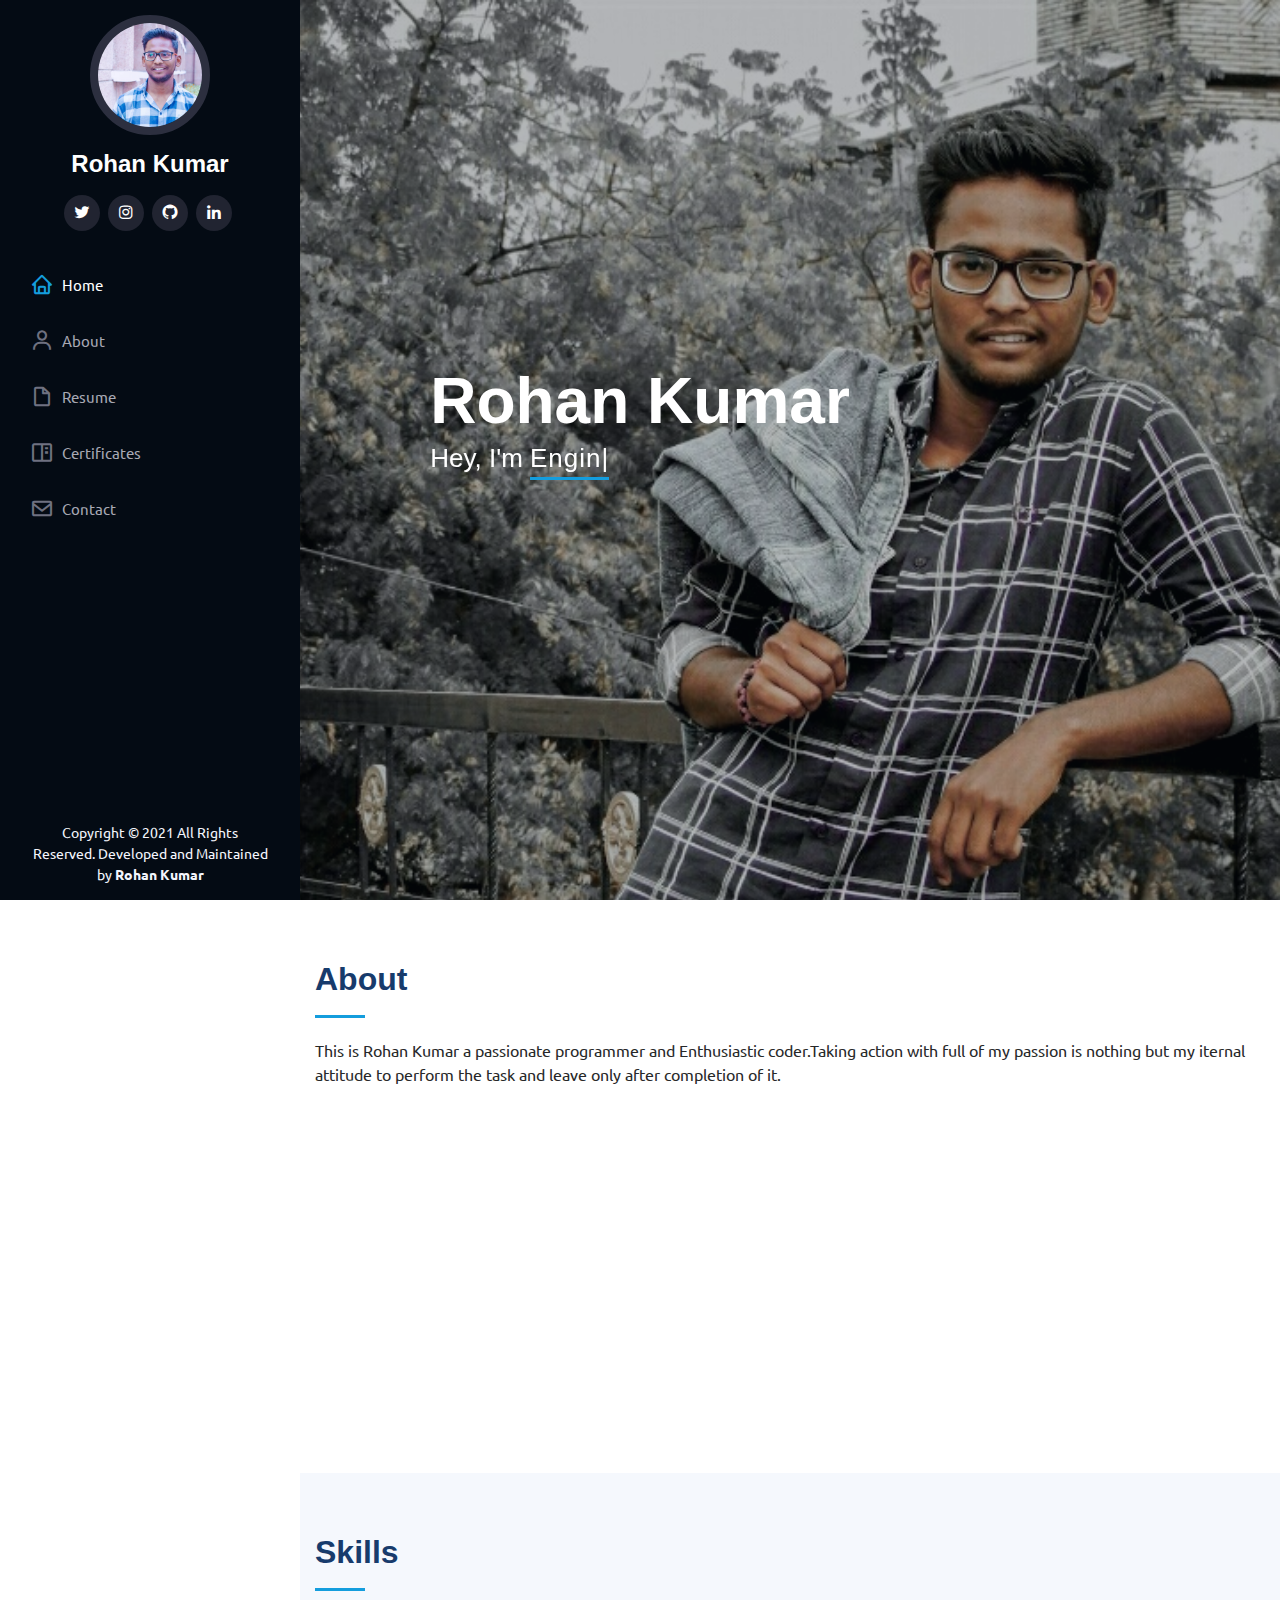
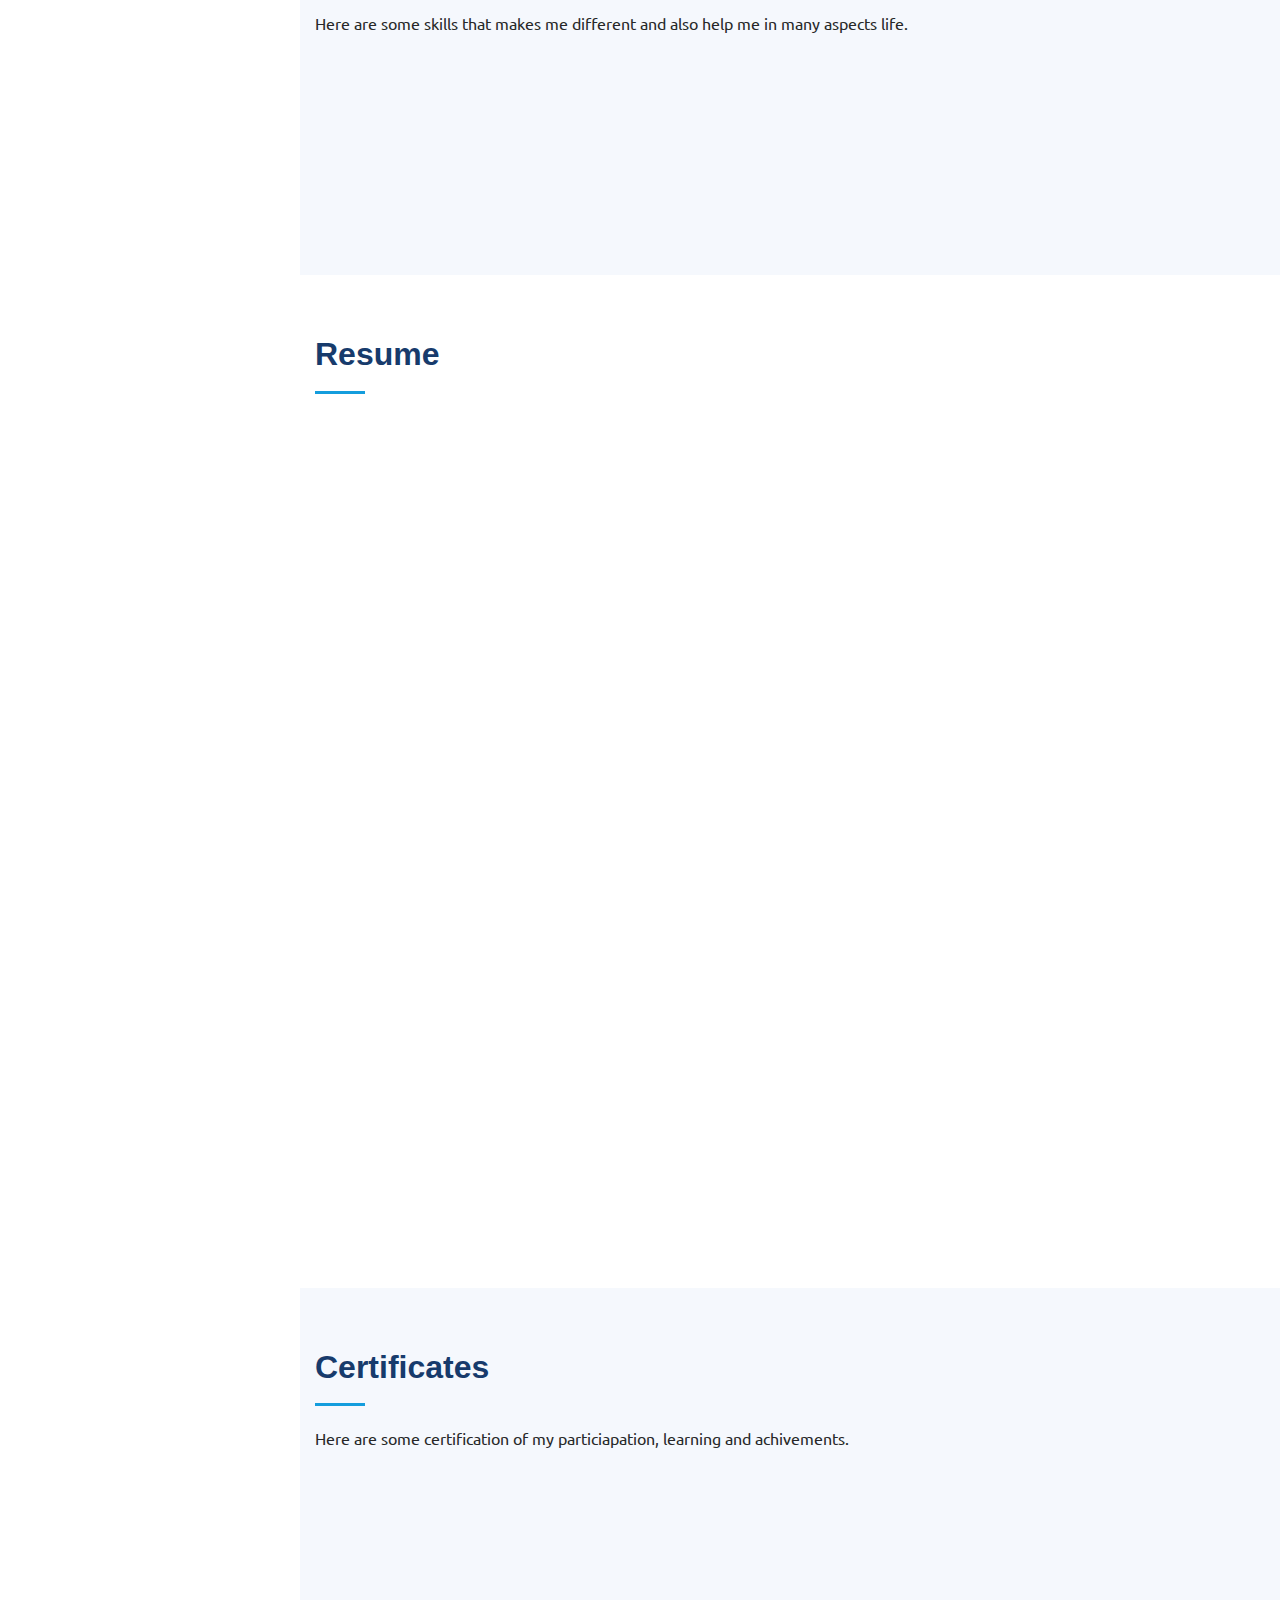
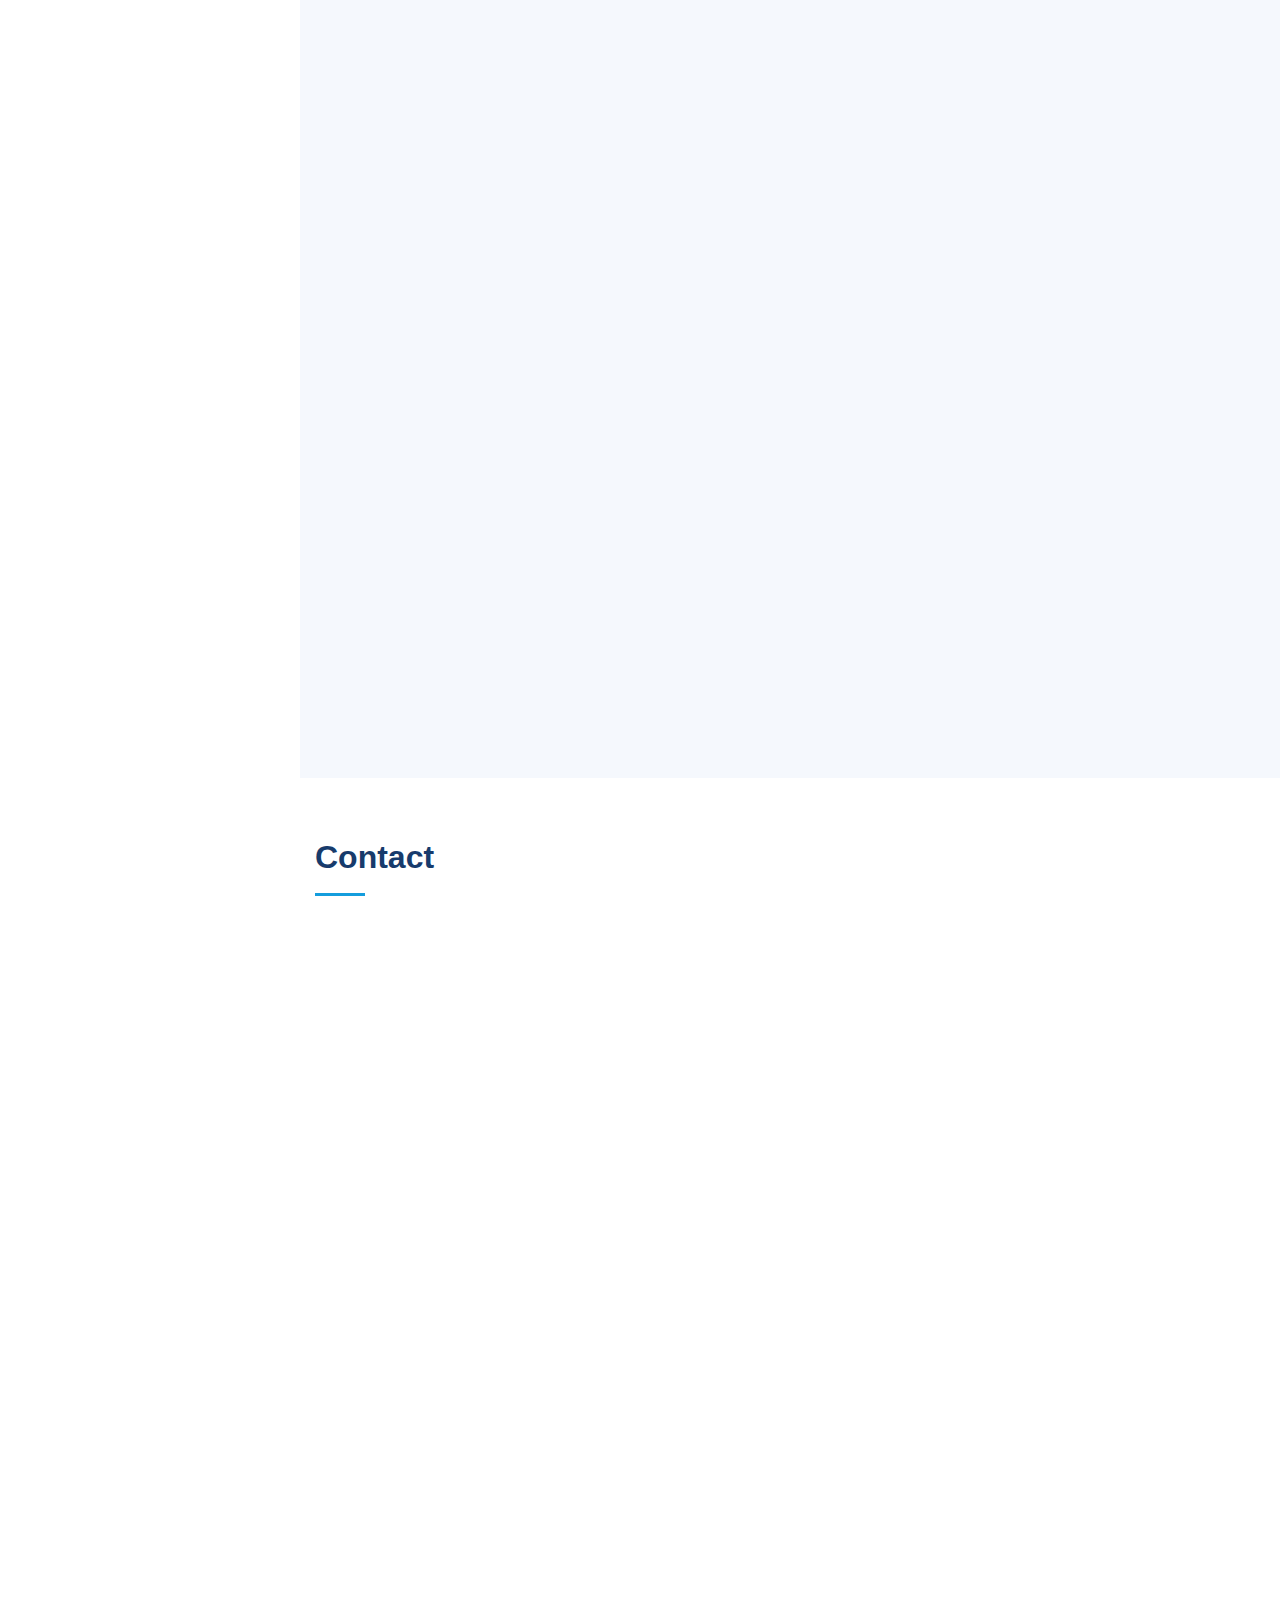
==== commit d0a0d759: "Spell check" ====
--- a/index.html
+++ b/index.html
@@ -76,7 +76,7 @@
   <section id="hero" class="d-flex flex-column justify-content-center align-items-center">
     <div class="hero-container" data-aos="fade-in">
       <h1>Rohan Kumar</h1>
-      <p>Hey I'm <span class="typed" data-typed-items="Engineer,Developer, Photographer"></span></p>
+      <p>Hey, I'm <span class="typed" data-typed-items="Engineer,Developer, Photographer"></span></p>
     </div>
   </section><!-- End Hero -->
 
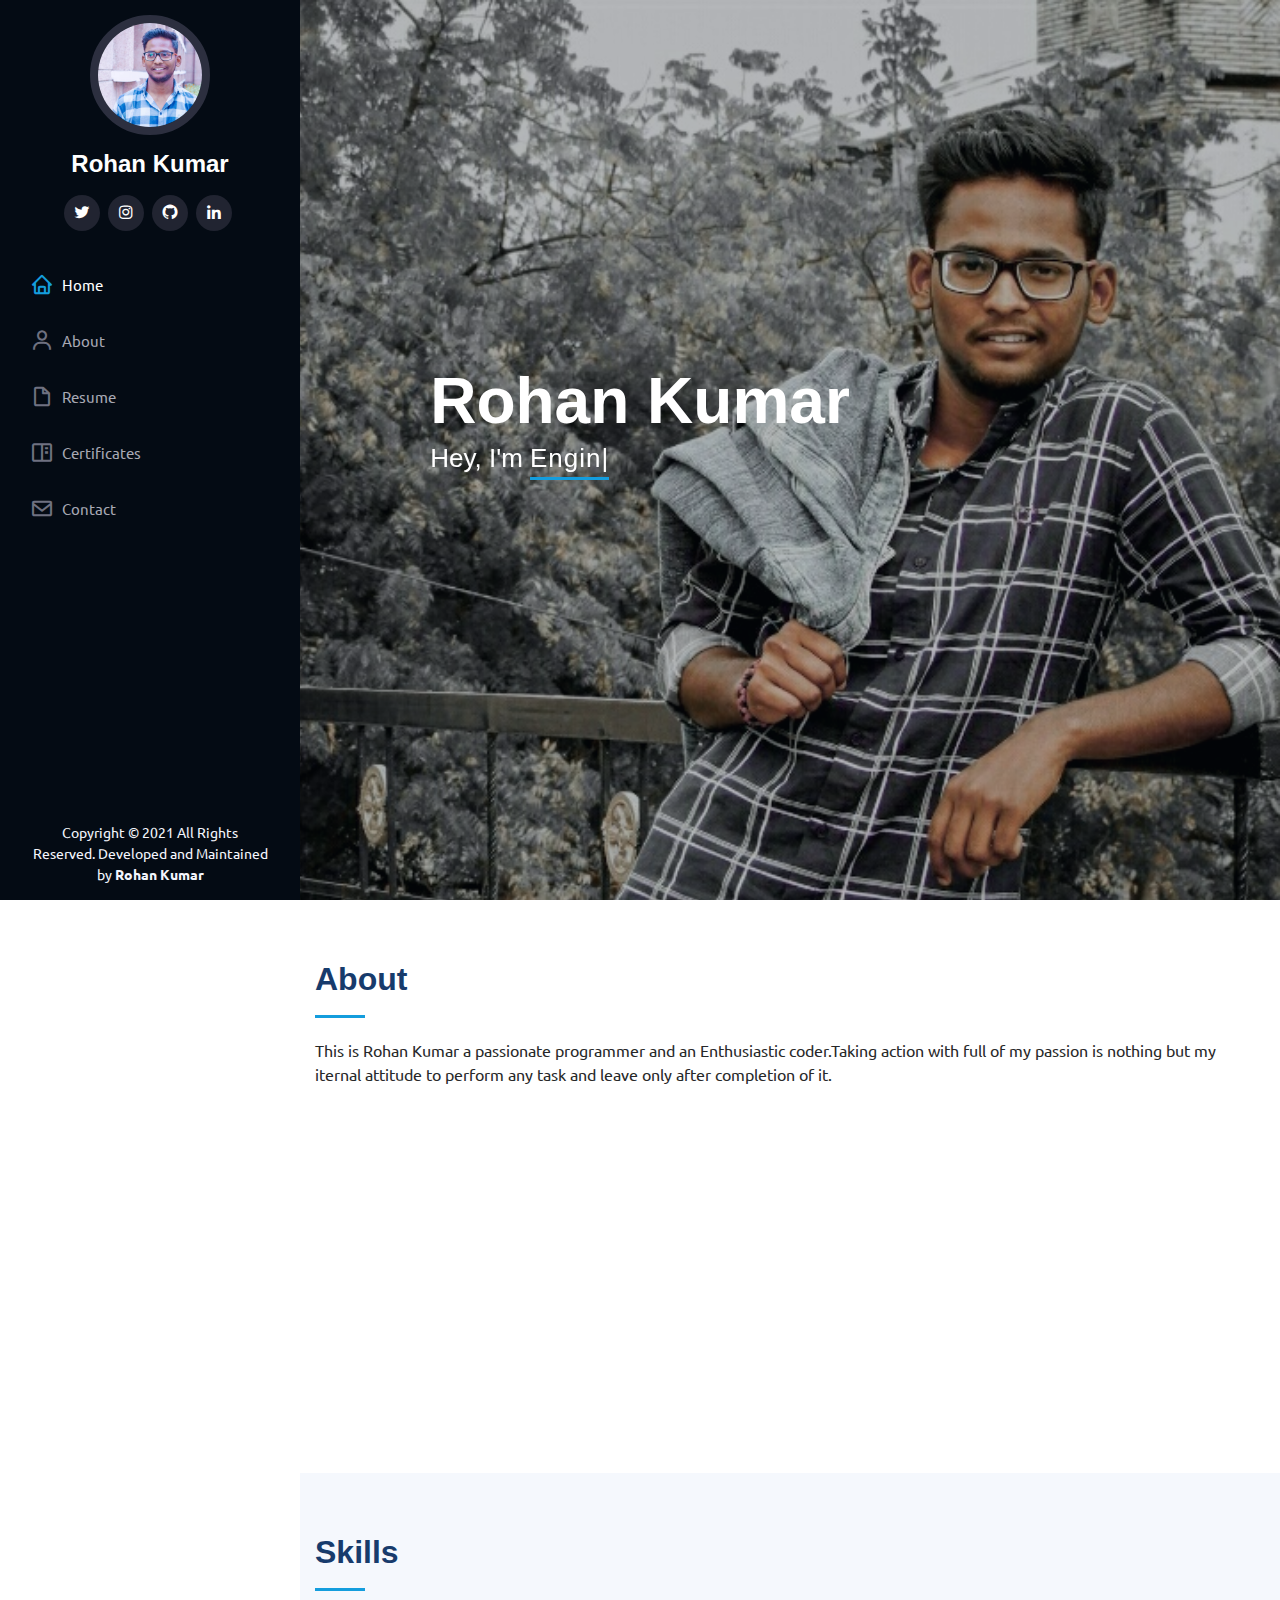
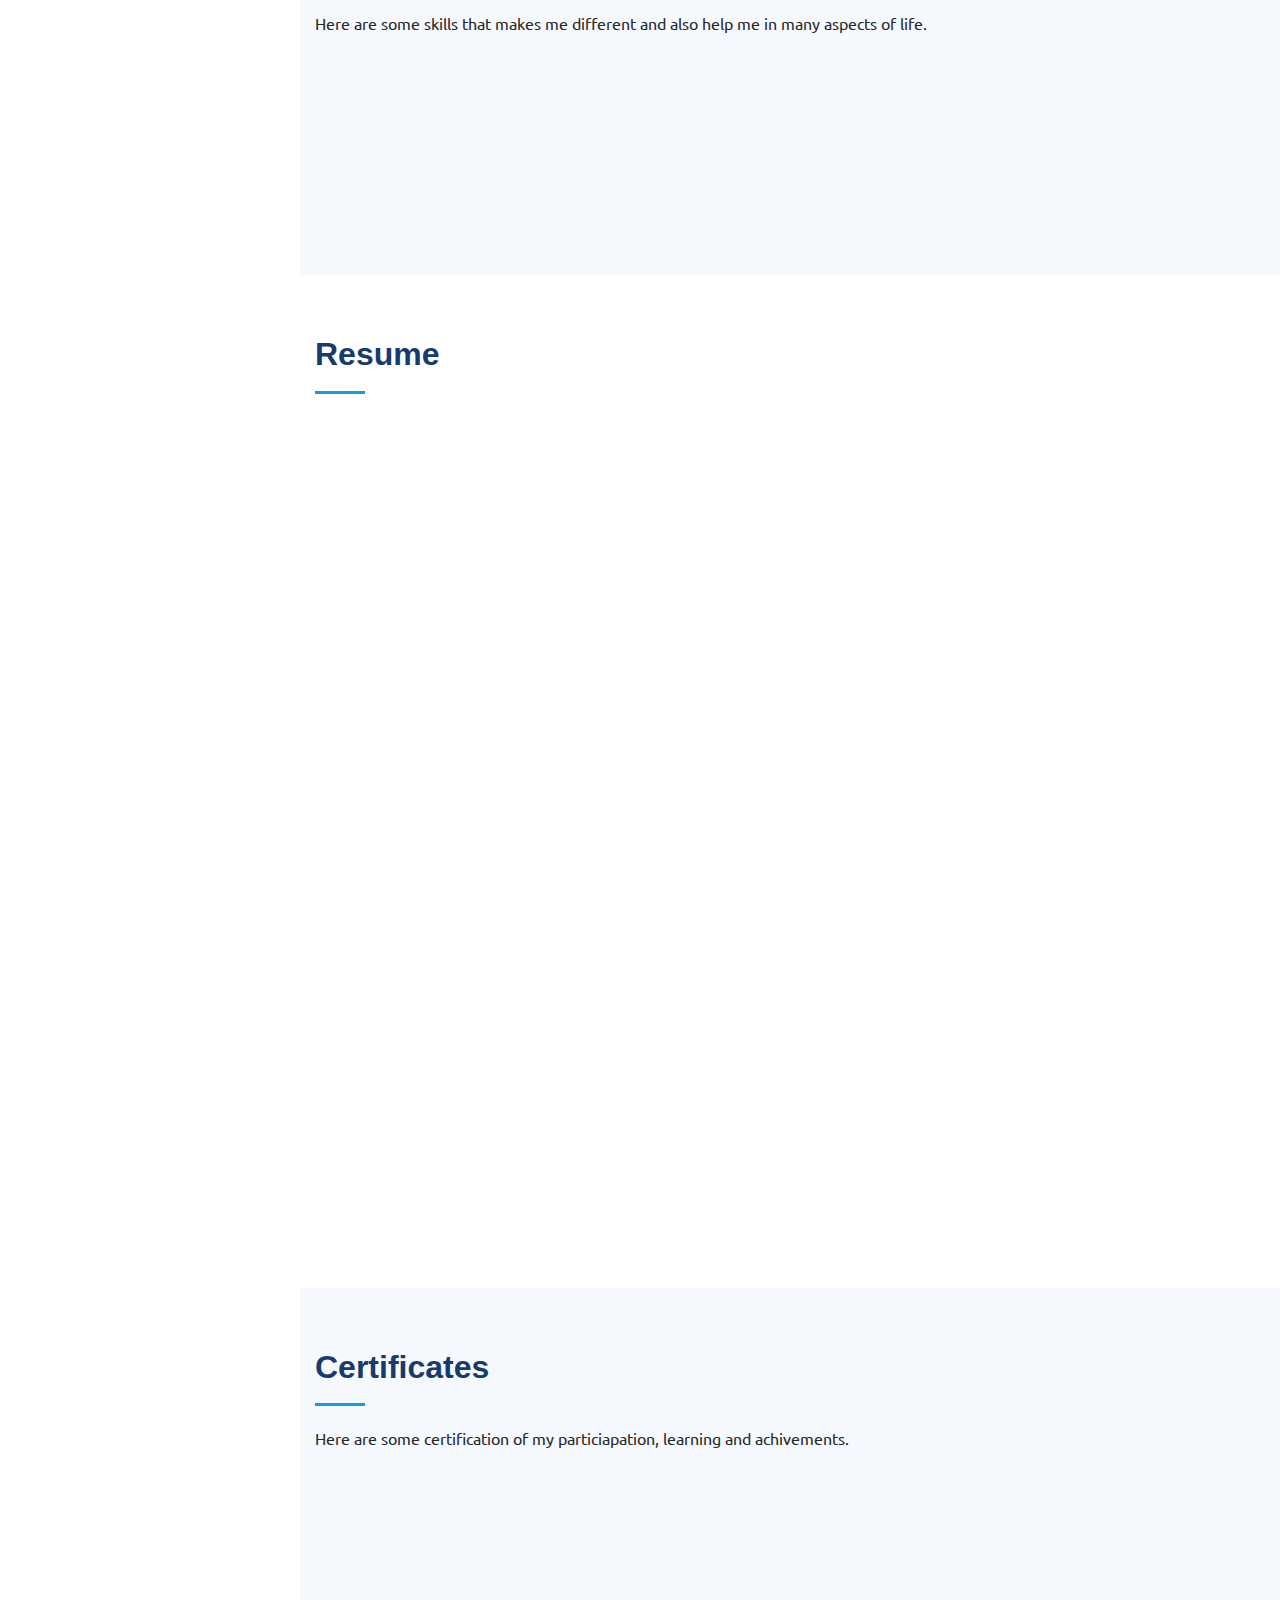
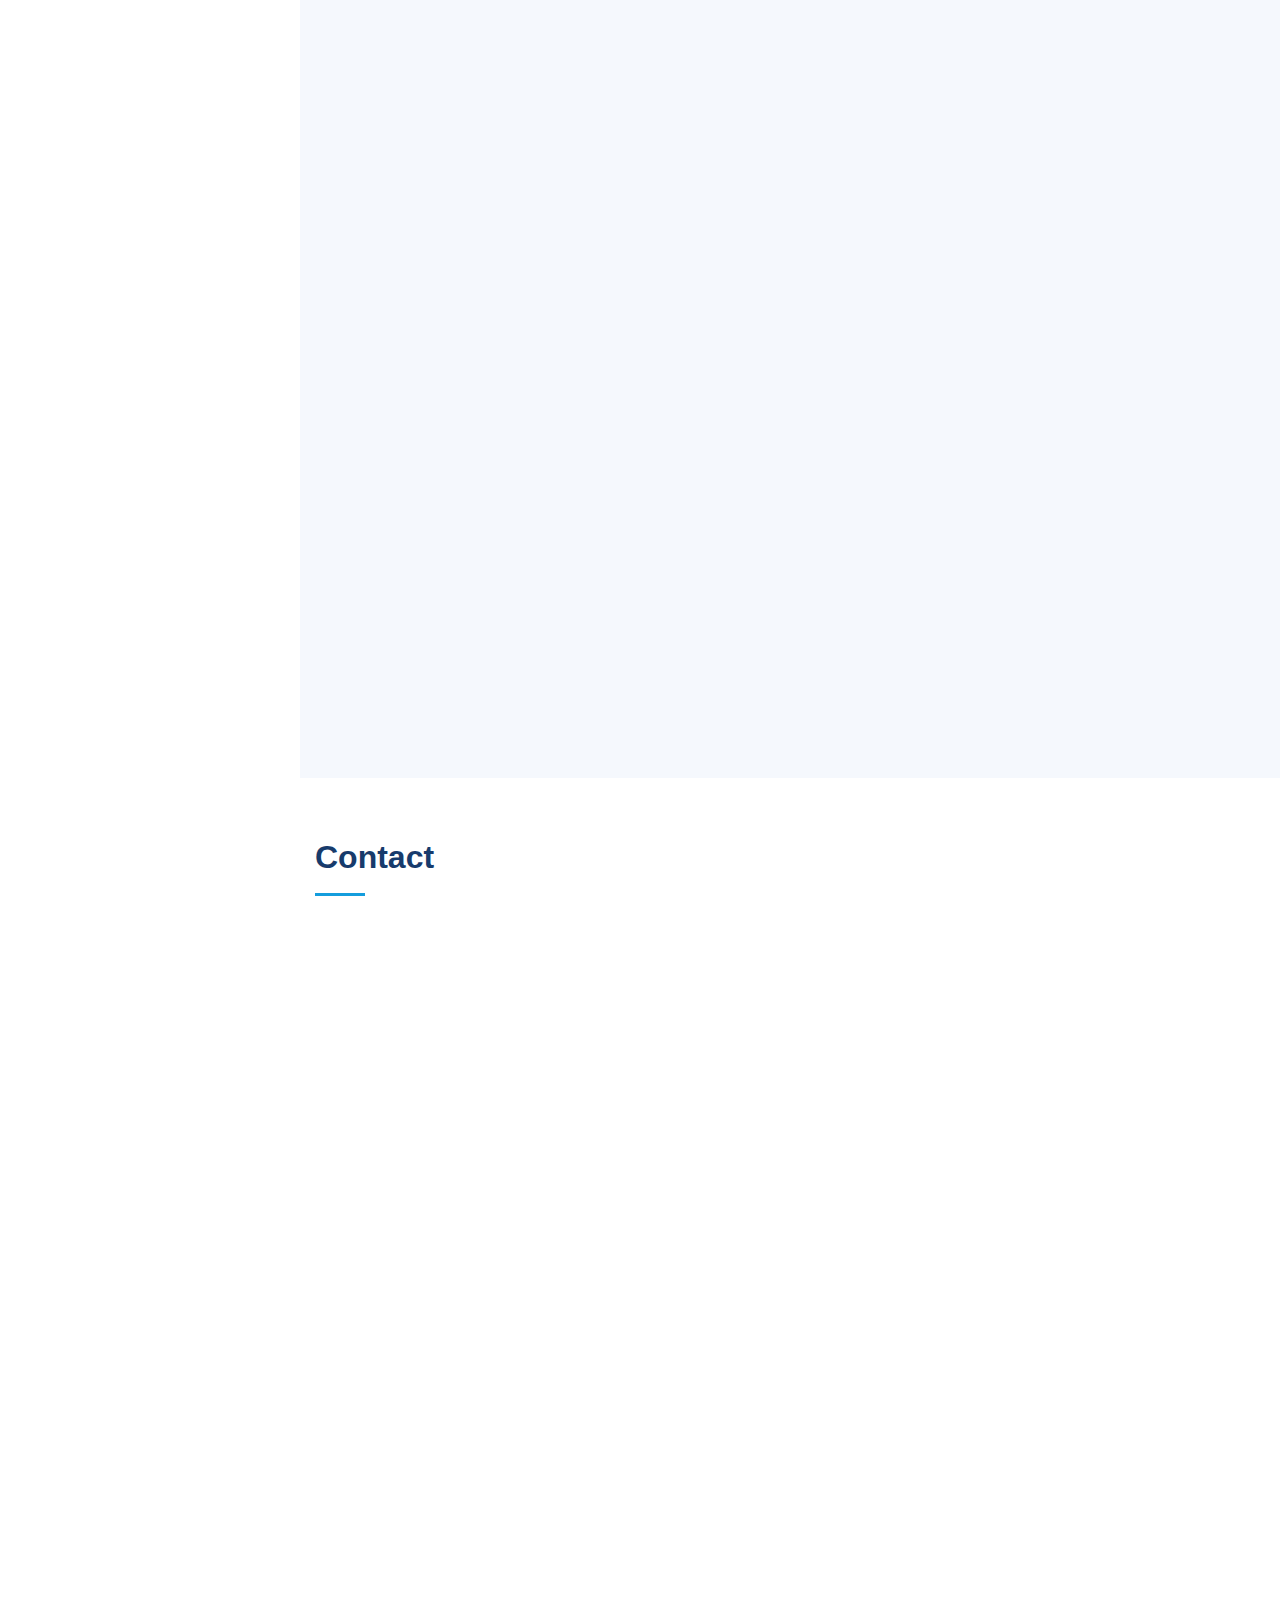
==== commit 4d0a8d46: "update spell in index file" ====
--- a/index.html
+++ b/index.html
@@ -88,7 +88,7 @@
 
         <div class="section-title">
           <h2>About</h2>
-          <p>This is Rohan Kumar a passionate programmer and Enthusiastic coder.Taking action with full of my passion is nothing but my iternal attitude to perform the task and leave only after completion of it.</p>
+          <p>This is Rohan Kumar a passionate programmer and an Enthusiastic coder.Taking action with full of my passion is nothing but my iternal attitude to perform any task and leave only after completion of it.</p>
         </div>
 
         <div class="row">
@@ -98,7 +98,7 @@
           <div class="col-lg-8 pt-4 pt-lg-0 content" data-aos="fade-left">
             <h3>Web Developer, Coder &amp; Editor</h3>
             <p class="font-general">
-              Development and designing is just a part of my college journey in which enjoyed alot.
+              Development and designing is nothing but a part of my college journey in which I enjoyed alot.
             </p>
             <div class="row">
               <div class="col-lg-6">
@@ -127,7 +127,7 @@
 
         <div class="section-title">
           <h2>Skills</h2>
-          <p>Here are some skills that makes me different and also help me in many aspects life.</p>
+          <p>Here are some skills that makes me different and also help me in many aspects of life.</p>
         </div>
 
         <div class="row skills-content">
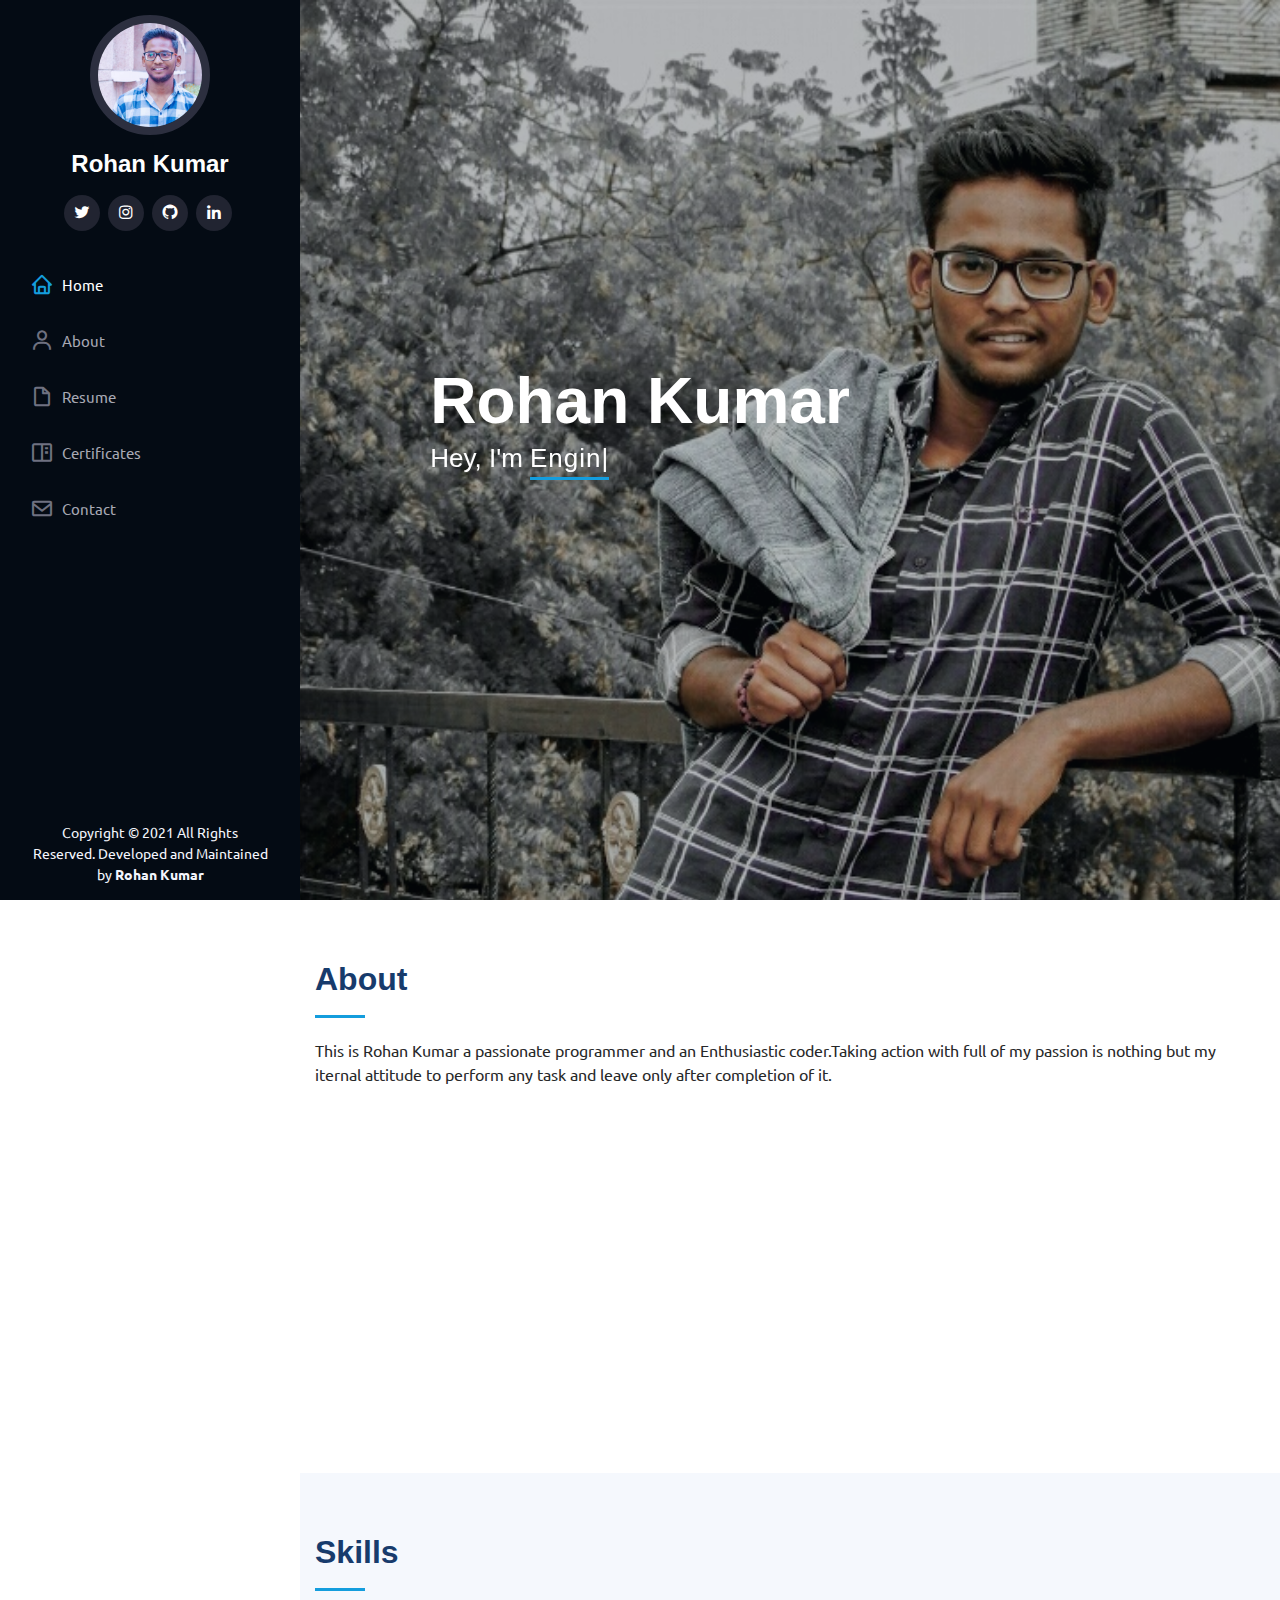
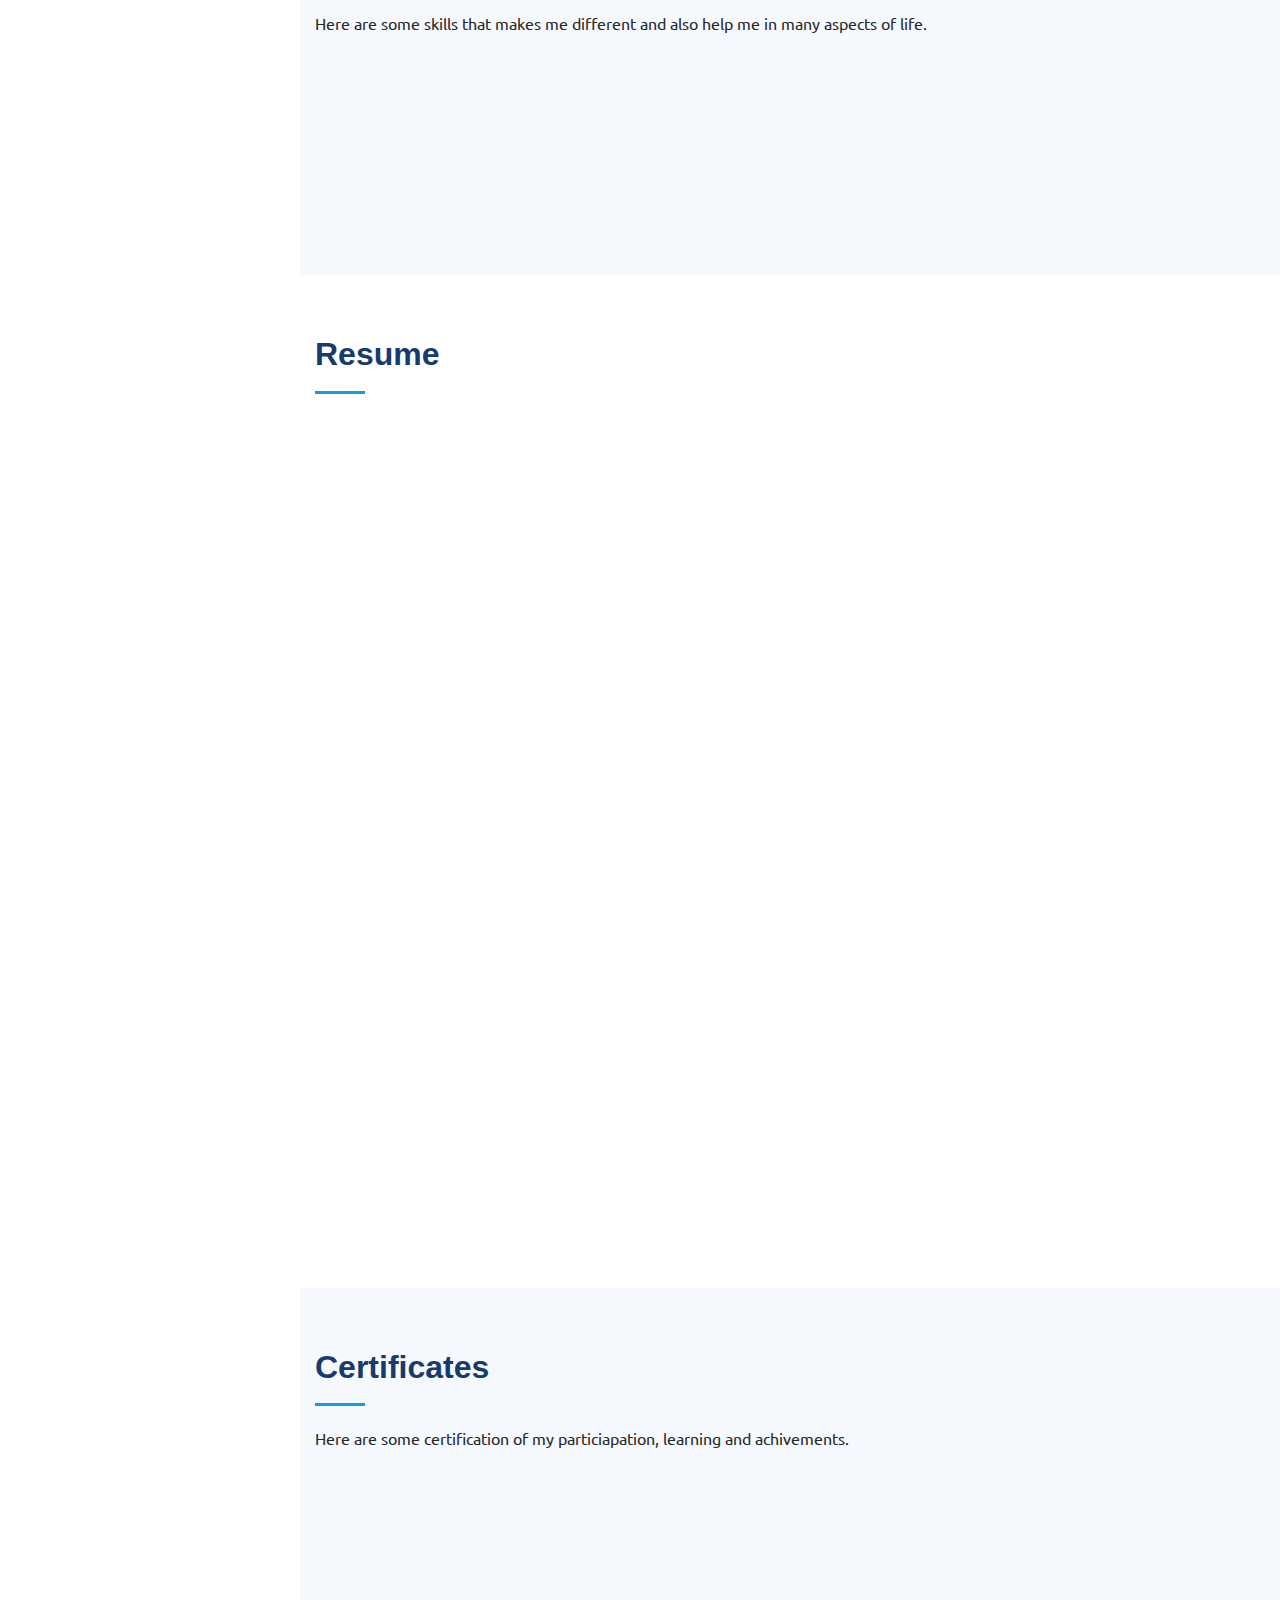
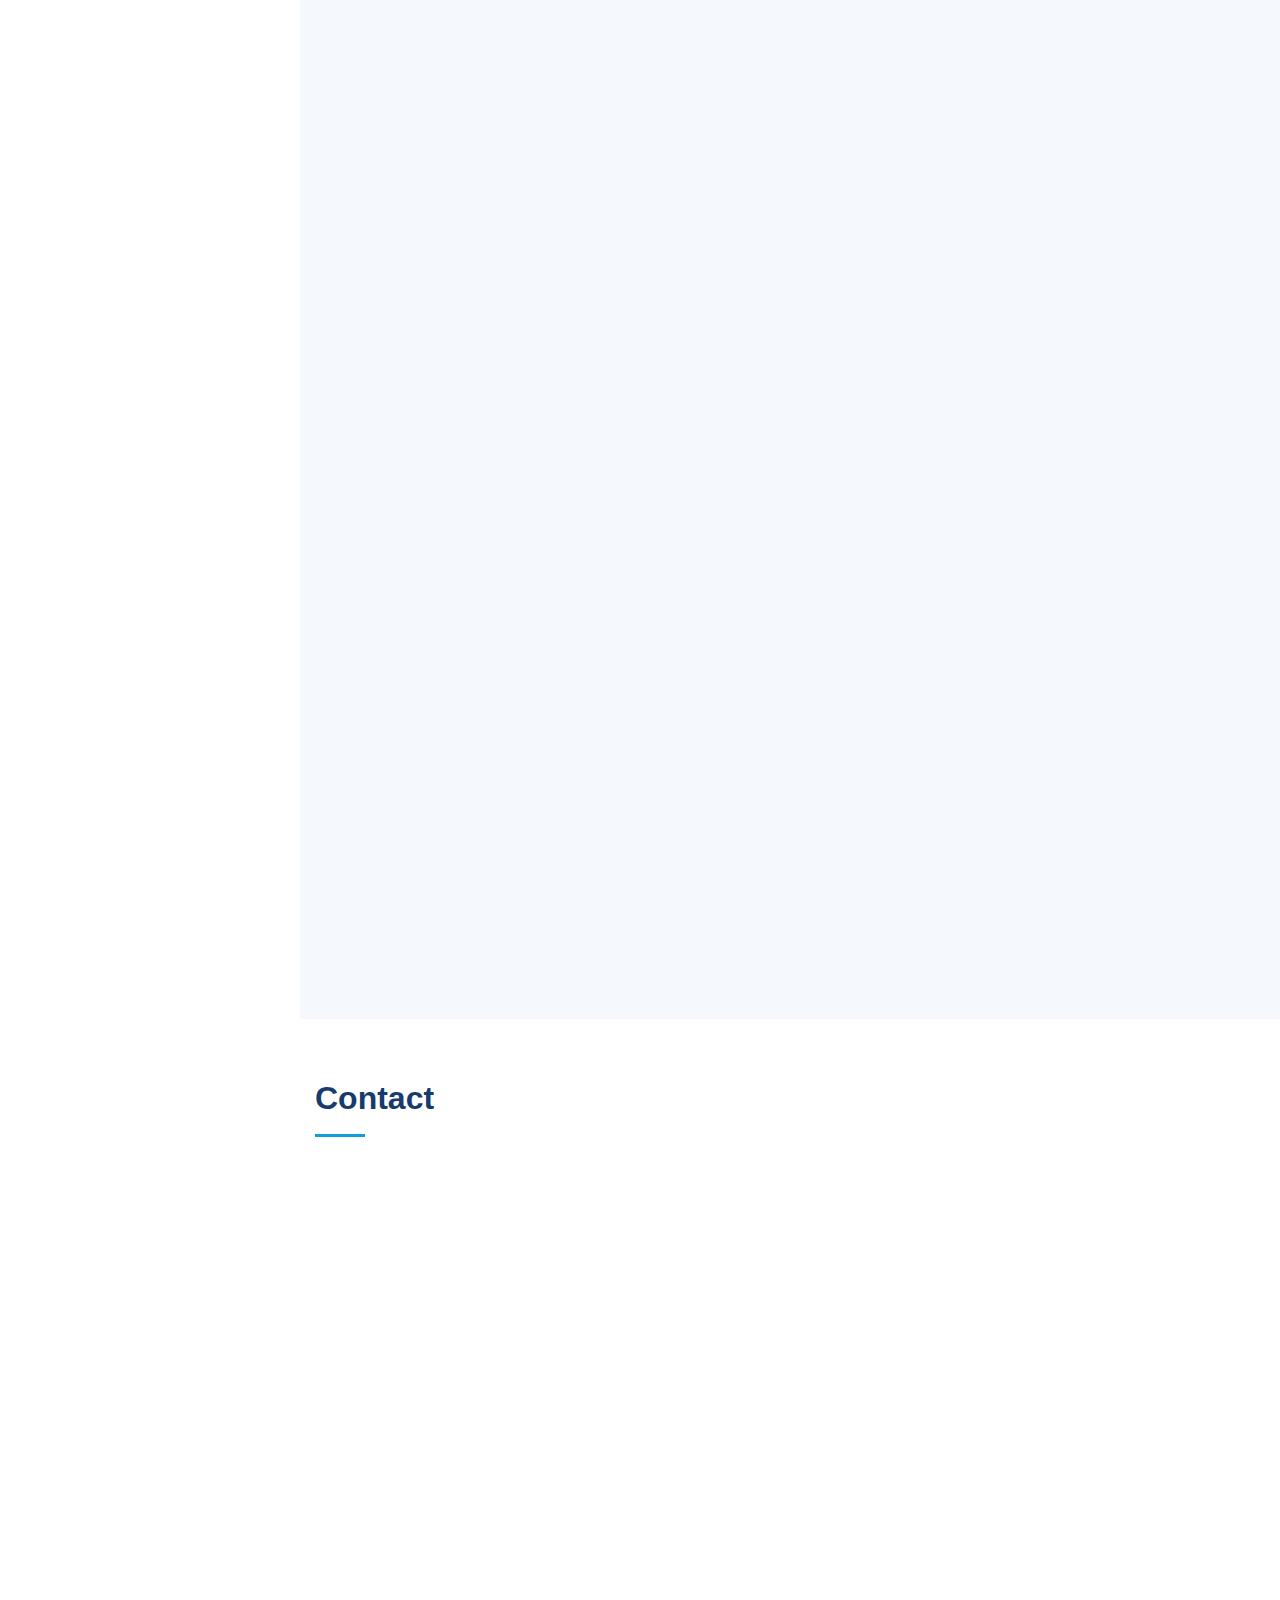
==== commit c3502db8: "Update certificates" ====
--- a/index.html
+++ b/index.html
@@ -299,6 +299,16 @@
 
           <div class="col-lg-4 col-md-6 portfolio-item filter-ler">
             <div class="portfolio-wrap">
+              <img src="assets/img/portfolio/pantech3.jpg" class="img-fluid" alt="">
+              <div class="portfolio-links">
+                <a href="assets/img/portfolio/pantech3.jpg" data-gall="portfolioGallery" class="venobox" title="ler 3"><i class="bx bx-plus"></i></a>
+                <!-- <a href="portfolio-details.html" title="More Details"><i class="bx bx-link"></i></a> -->
+              </div>
+            </div>
+          </div>
+
+          <div class="col-lg-4 col-md-6 portfolio-item filter-ler">
+            <div class="portfolio-wrap">
               <img src="assets/img/portfolio/google.JPG" class="img-fluid" alt="">
               <div class="portfolio-links">
                 <a href="assets/img/portfolio/google.JPG" data-gall="portfolioGallery" class="venobox" title="ler 3"><i class="bx bx-plus"></i></a>
@@ -327,6 +337,65 @@
             </div>
           </div>
 
+          
+          
+          <div class="col-lg-4 col-md-6 portfolio-item filter-ler">
+            <div class="portfolio-wrap">
+              <img src="assets/img/portfolio/python2.JPG" class="img-fluid" alt="">
+              <div class="portfolio-links">
+                <a href="assets/img/portfolio/python2.JPG" data-gall="portfolioGallery" class="venobox" title="ler 3"><i class="bx bx-plus"></i></a>
+                <!-- <a href="portfolio-details.html" title="More Details"><i class="bx bx-link"></i></a> -->
+              </div>
+            </div>
+          </div>
+
+          <div class="col-lg-4 col-md-6 portfolio-item filter-ler">
+            <div class="portfolio-wrap">
+              <img src="assets/img/portfolio/python4.JPG" class="img-fluid" alt="">
+              <div class="portfolio-links">
+                <a href="assets/img/portfolio/python4.JPG" data-gall="portfolioGallery" class="venobox" title="ler 1"><i class="bx bx-plus"></i></a>
+                <!-- <a href="portfolio-details.html" title="More Details"><i class="bx bx-link"></i></a> -->
+              </div>
+            </div>
+          </div>
+
+          <div class="col-lg-4 col-md-6 portfolio-item filter-par">
+            <div class="portfolio-wrap">
+              <img src="assets/img/portfolio/python3.JPG" class="img-fluid" alt="">
+              <div class="portfolio-links">
+                <a href="assets/img/portfolio/python3.JPG" data-gall="portfolioGallery" class="venobox" title="par 3"><i class="bx bx-plus"></i></a>
+                <!-- <a href="portfolio-details.html" title="More Details"><i class="bx bx-link"></i></a> -->
+              </div>
+            </div>
+          </div>
+
+          <div class="col-lg-4 col-md-6 portfolio-item filter-par">
+            <div class="portfolio-wrap">
+              <img src="assets/img/portfolio/html.JPG" class="img-fluid" alt="">
+              <div class="portfolio-links">
+                <a href="assets/img/portfolio/html.JPG" data-gall="portfolioGallery" class="venobox" title="par 3"><i class="bx bx-plus"></i></a>
+                <!-- <a href="portfolio-details.html" title="More Details"><i class="bx bx-link"></i></a> -->
+              </div>
+            </div>
+          </div>
+          <div class="col-lg-4 col-md-6 portfolio-item filter-par">
+            <div class="portfolio-wrap">
+              <img src="assets/img/portfolio/pantech1.jpg" class="img-fluid" alt="">
+              <div class="portfolio-links">
+                <a href="assets/img/portfolio/pantech1.jpg" data-gall="portfolioGallery" class="venobox" title="par 3"><i class="bx bx-plus"></i></a>
+                <!-- <a href="portfolio-details.html" title="More Details"><i class="bx bx-link"></i></a> -->
+              </div>
+            </div>
+          </div>
+          <div class="col-lg-4 col-md-6 portfolio-item filter-par">
+            <div class="portfolio-wrap">
+              <img src="assets/img/portfolio/pantech2.JPG" class="img-fluid" alt="">
+              <div class="portfolio-links">
+                <a href="assets/img/portfolio/pantech2.jpg" data-gall="portfolioGallery" class="venobox" title="par 3"><i class="bx bx-plus"></i></a>
+                <!-- <a href="portfolio-details.html" title="More Details"><i class="bx bx-link"></i></a> -->
+              </div>
+            </div>
+          </div>
           <div class="col-lg-4 col-md-6 portfolio-item filter-cur">
             <div class="portfolio-wrap">
               <img src="assets/img/portfolio/tcs1.JPG" class="img-fluid" alt="">
@@ -336,47 +405,6 @@
               </div>
             </div>
           </div>
-
-          <div class="col-lg-4 col-md-6 portfolio-item filter-ler">
-            <div class="portfolio-wrap">
-              <img src="assets/img/portfolio/python2.JPG" class="img-fluid" alt="">
-              <div class="portfolio-links">
-                <a href="assets/img/portfolio/python2.JPG" data-gall="portfolioGallery" class="venobox" title="ler 3"><i class="bx bx-plus"></i></a>
-                <!-- <a href="portfolio-details.html" title="More Details"><i class="bx bx-link"></i></a> -->
-              </div>
-            </div>
-          </div>
-
-          <div class="col-lg-4 col-md-6 portfolio-item filter-ler">
-            <div class="portfolio-wrap">
-              <img src="assets/img/portfolio/python4.JPG" class="img-fluid" alt="">
-              <div class="portfolio-links">
-                <a href="assets/img/portfolio/python4.JPG" data-gall="portfolioGallery" class="venobox" title="ler 1"><i class="bx bx-plus"></i></a>
-                <!-- <a href="portfolio-details.html" title="More Details"><i class="bx bx-link"></i></a> -->
-              </div>
-            </div>
-          </div>
-
-          <div class="col-lg-4 col-md-6 portfolio-item filter-par">
-            <div class="portfolio-wrap">
-              <img src="assets/img/portfolio/python3.JPG" class="img-fluid" alt="">
-              <div class="portfolio-links">
-                <a href="assets/img/portfolio/python3.JPG" data-gall="portfolioGallery" class="venobox" title="par 3"><i class="bx bx-plus"></i></a>
-                <!-- <a href="portfolio-details.html" title="More Details"><i class="bx bx-link"></i></a> -->
-              </div>
-            </div>
-          </div>
-
-          <div class="col-lg-4 col-md-6 portfolio-item filter-par">
-            <div class="portfolio-wrap">
-              <img src="assets/img/portfolio/html.JPG" class="img-fluid" alt="">
-              <div class="portfolio-links">
-                <a href="assets/img/portfolio/html.JPG" data-gall="portfolioGallery" class="venobox" title="par 3"><i class="bx bx-plus"></i></a>
-                <!-- <a href="portfolio-details.html" title="More Details"><i class="bx bx-link"></i></a> -->
-              </div>
-            </div>
-          </div>
-
         </div>
 
       </div>
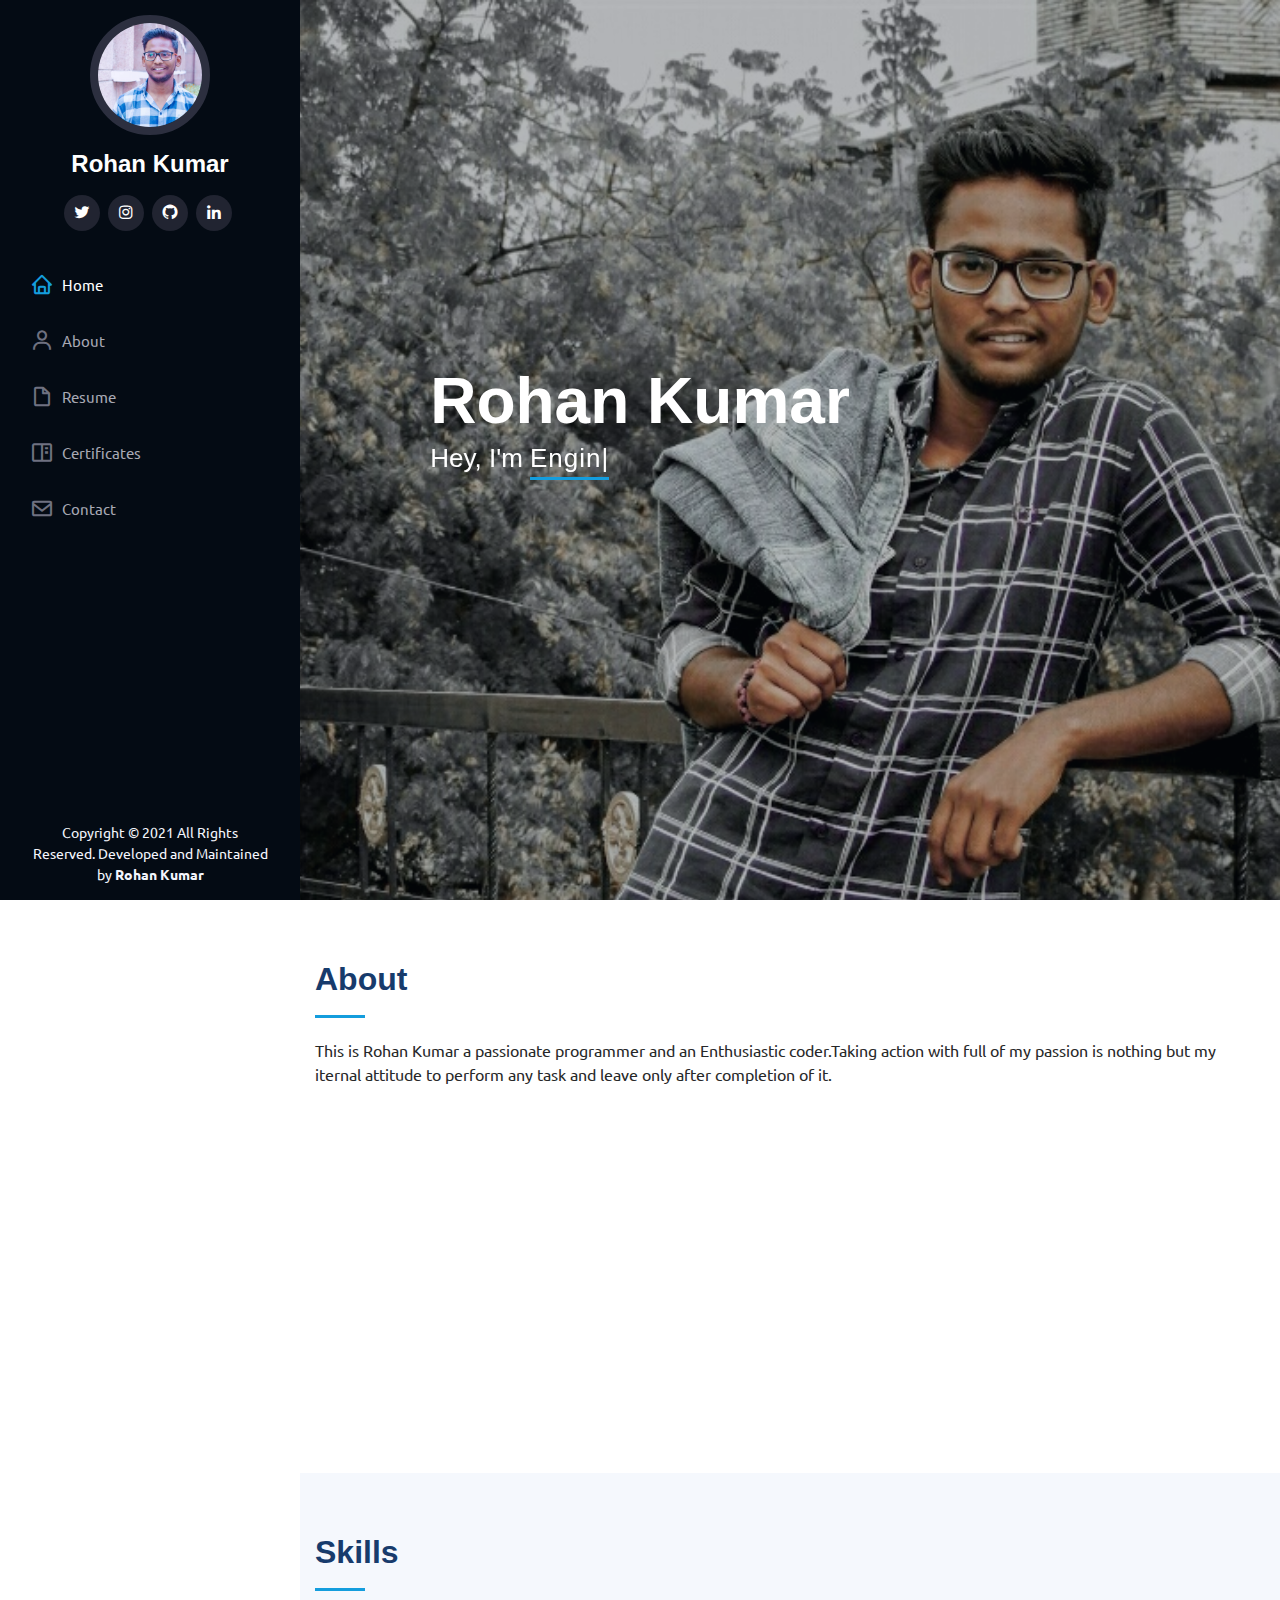
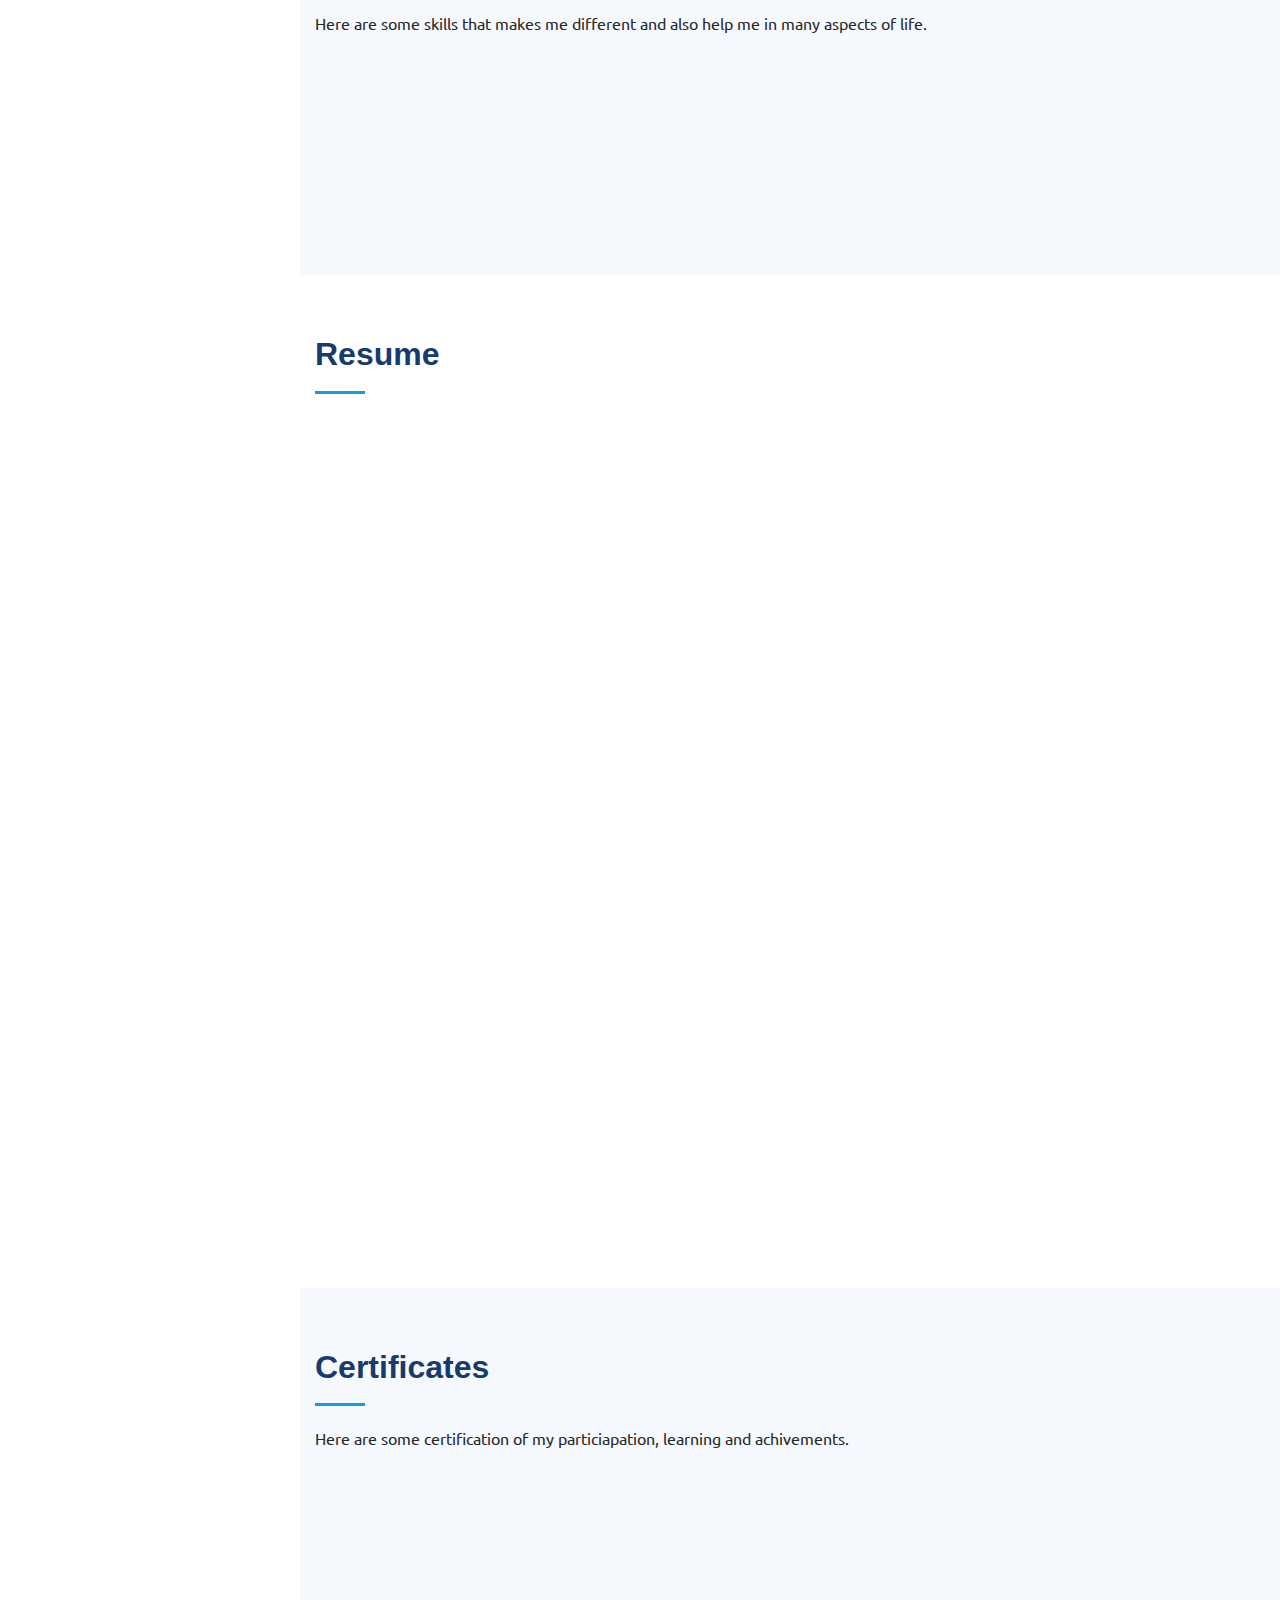
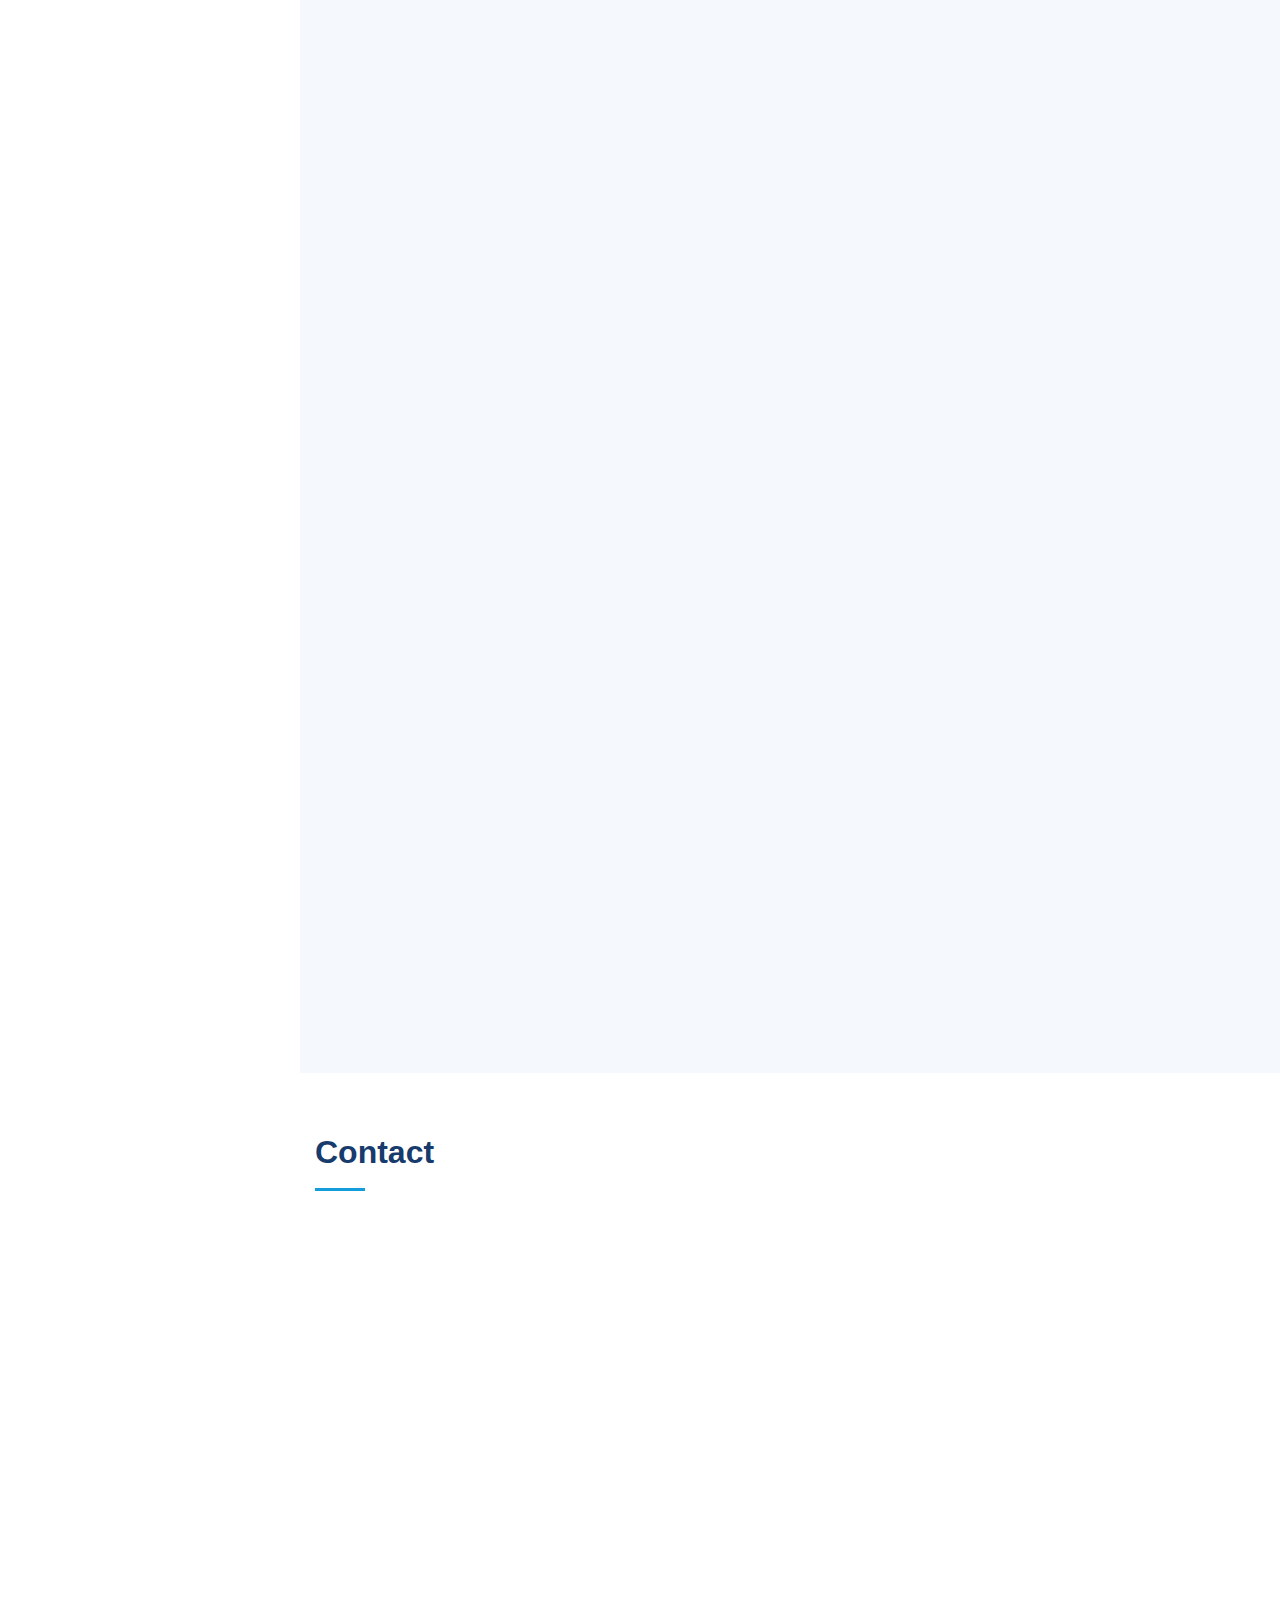
==== commit d8daf4a4: "Add managament certificate code in index file" ====
--- a/index.html
+++ b/index.html
@@ -405,6 +405,15 @@
               </div>
             </div>
           </div>
+          <div class="col-lg-4 col-md-6 portfolio-item filter-cur">
+            <div class="portfolio-wrap">
+              <img src="assets/img/portfolio/management.JPG" class="img-fluid" alt="">
+              <div class="portfolio-links">
+                <a href="assets/img/portfolio/tcs1management.JPG" data-gall="portfolioGallery" class="venobox" title="cur 2"><i class="bx bx-plus"></i></a>
+                <!-- <a href="portfolio-details.html" title="More Details"><i class="bx bx-link"></i></a> -->
+              </div>
+            </div>
+          </div>
         </div>
 
       </div>
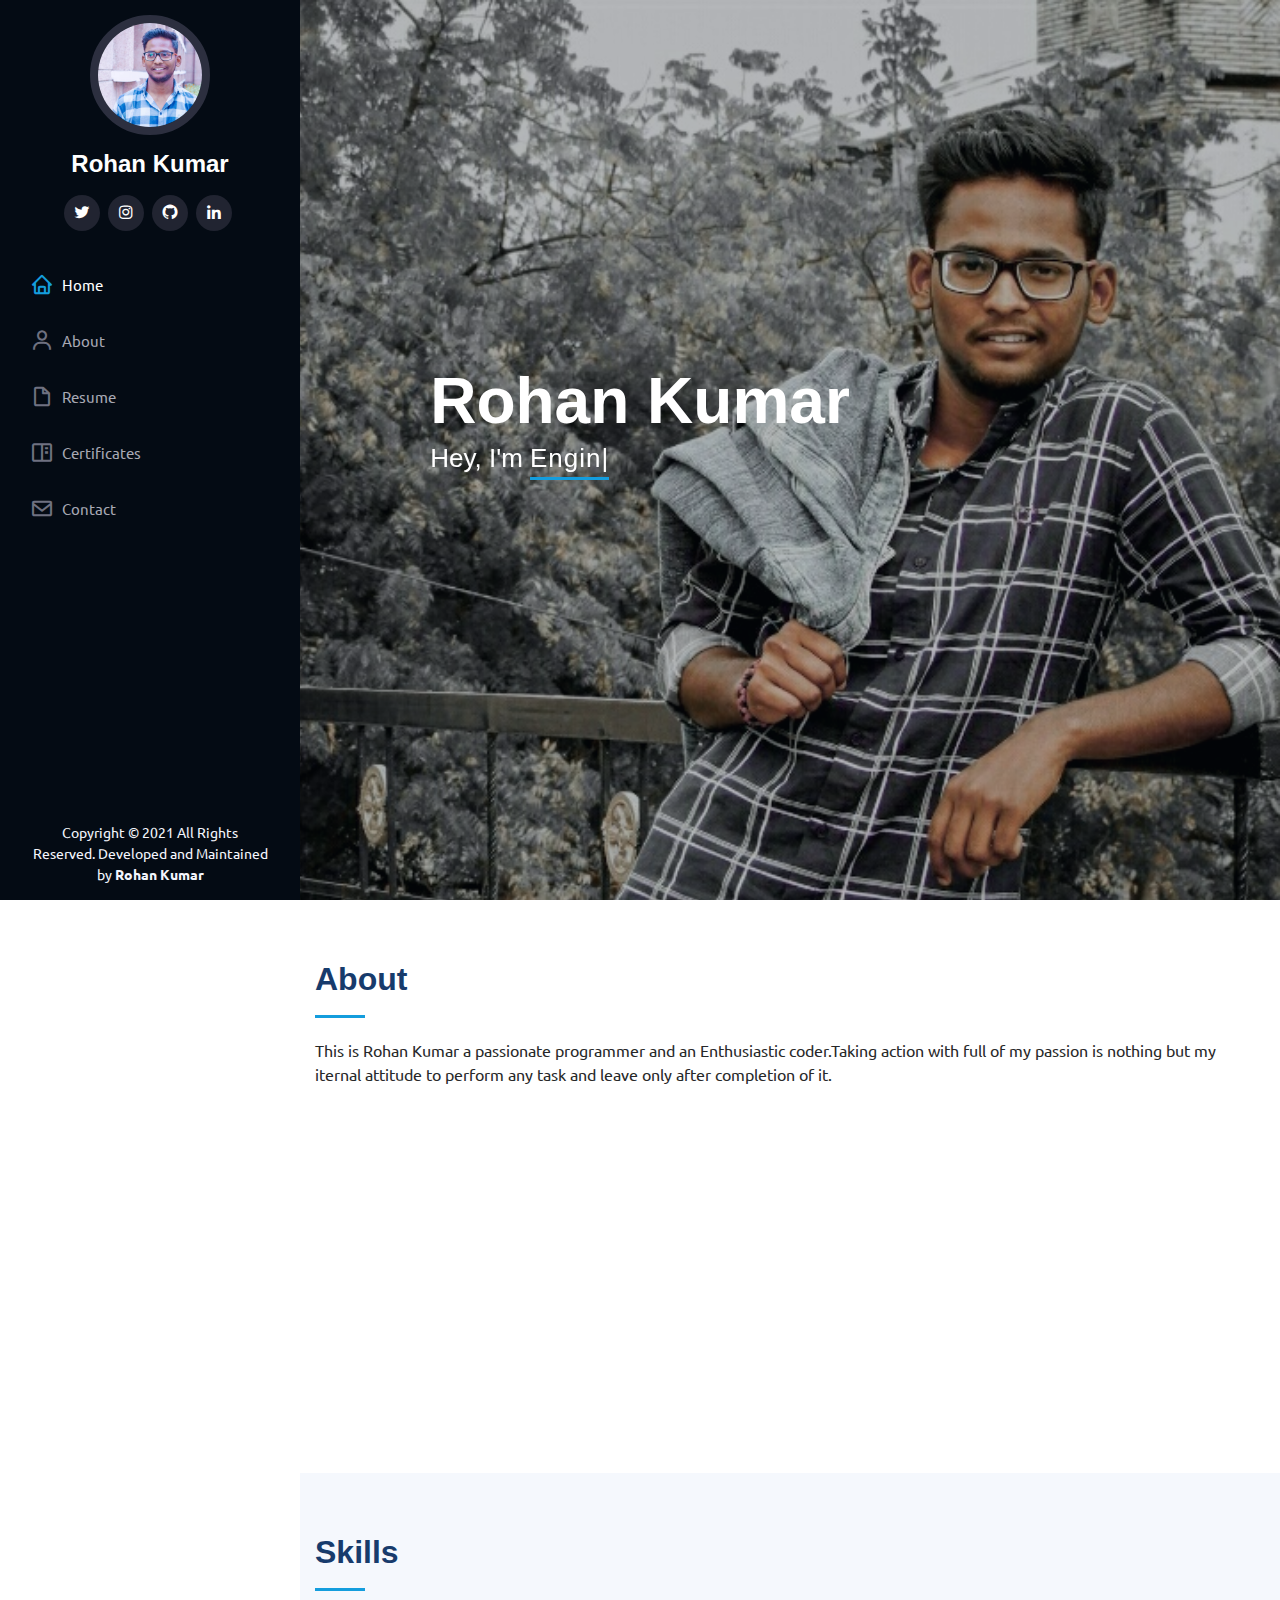
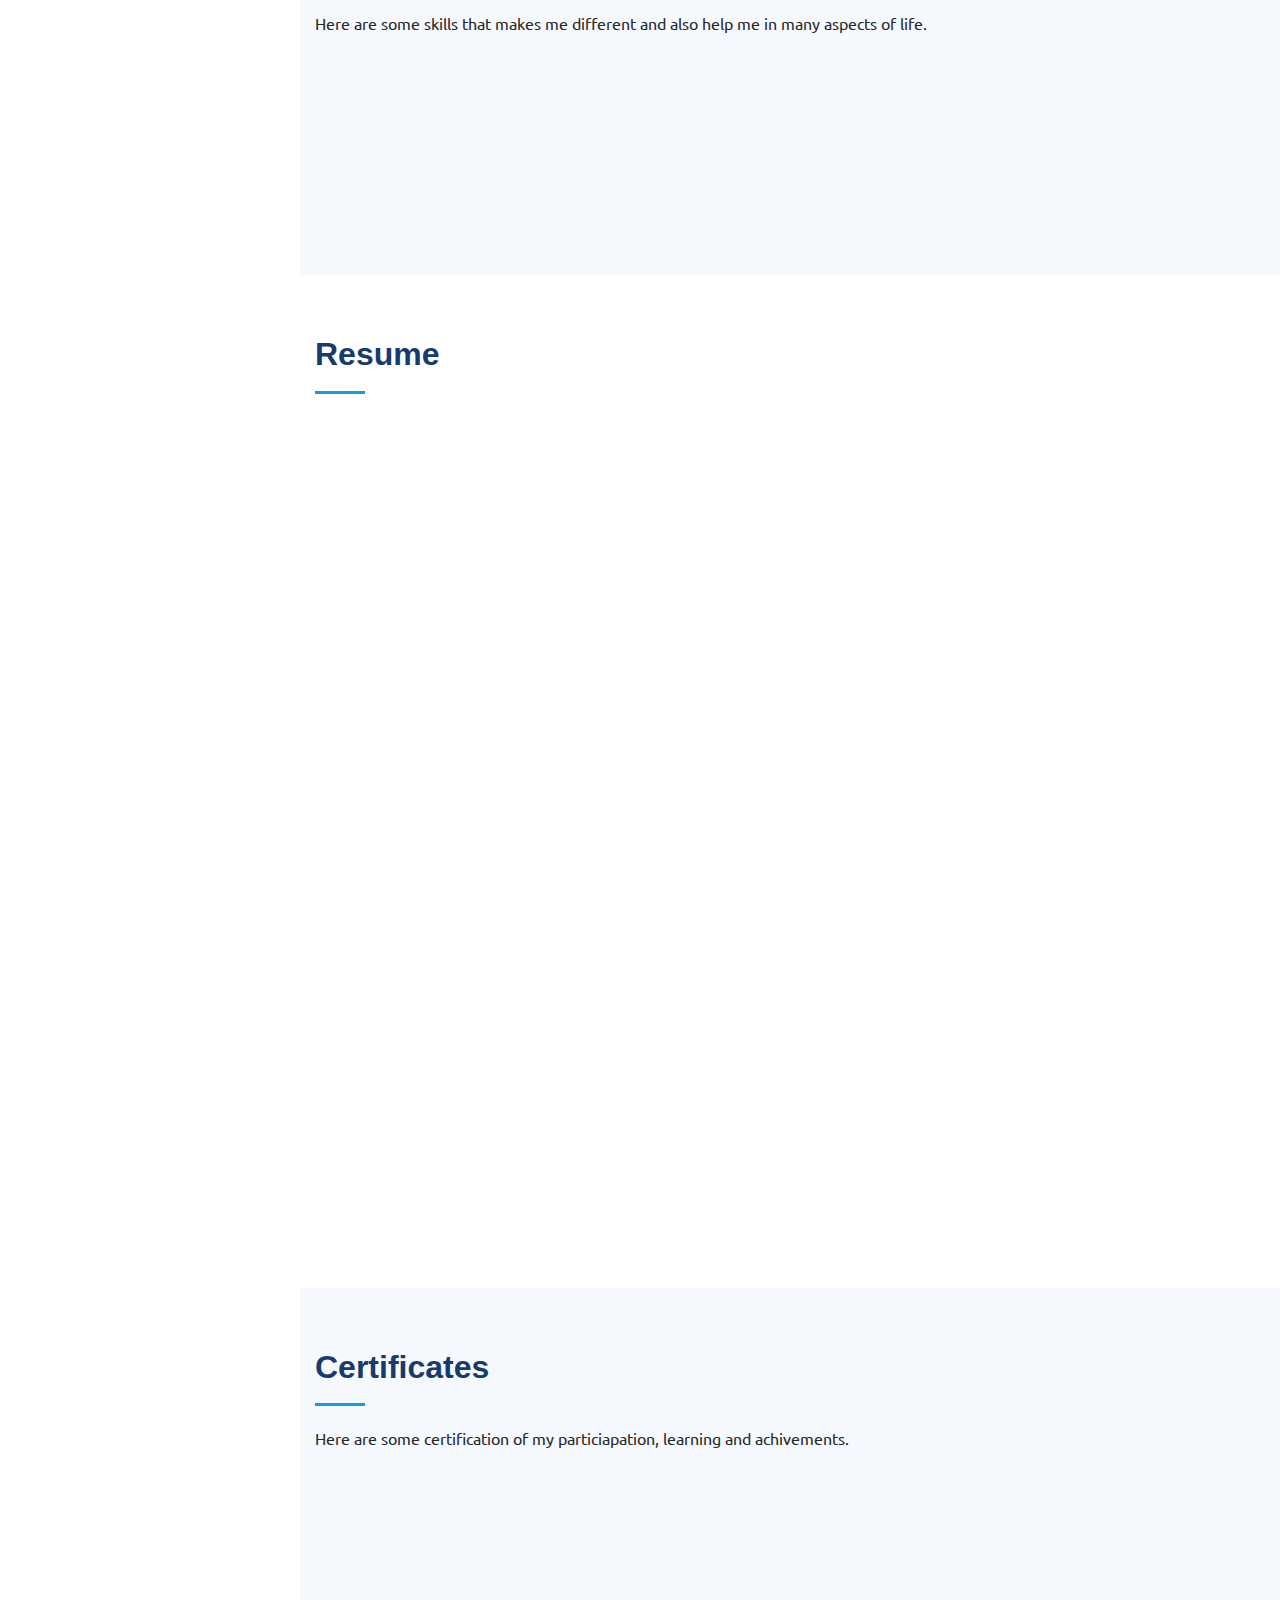
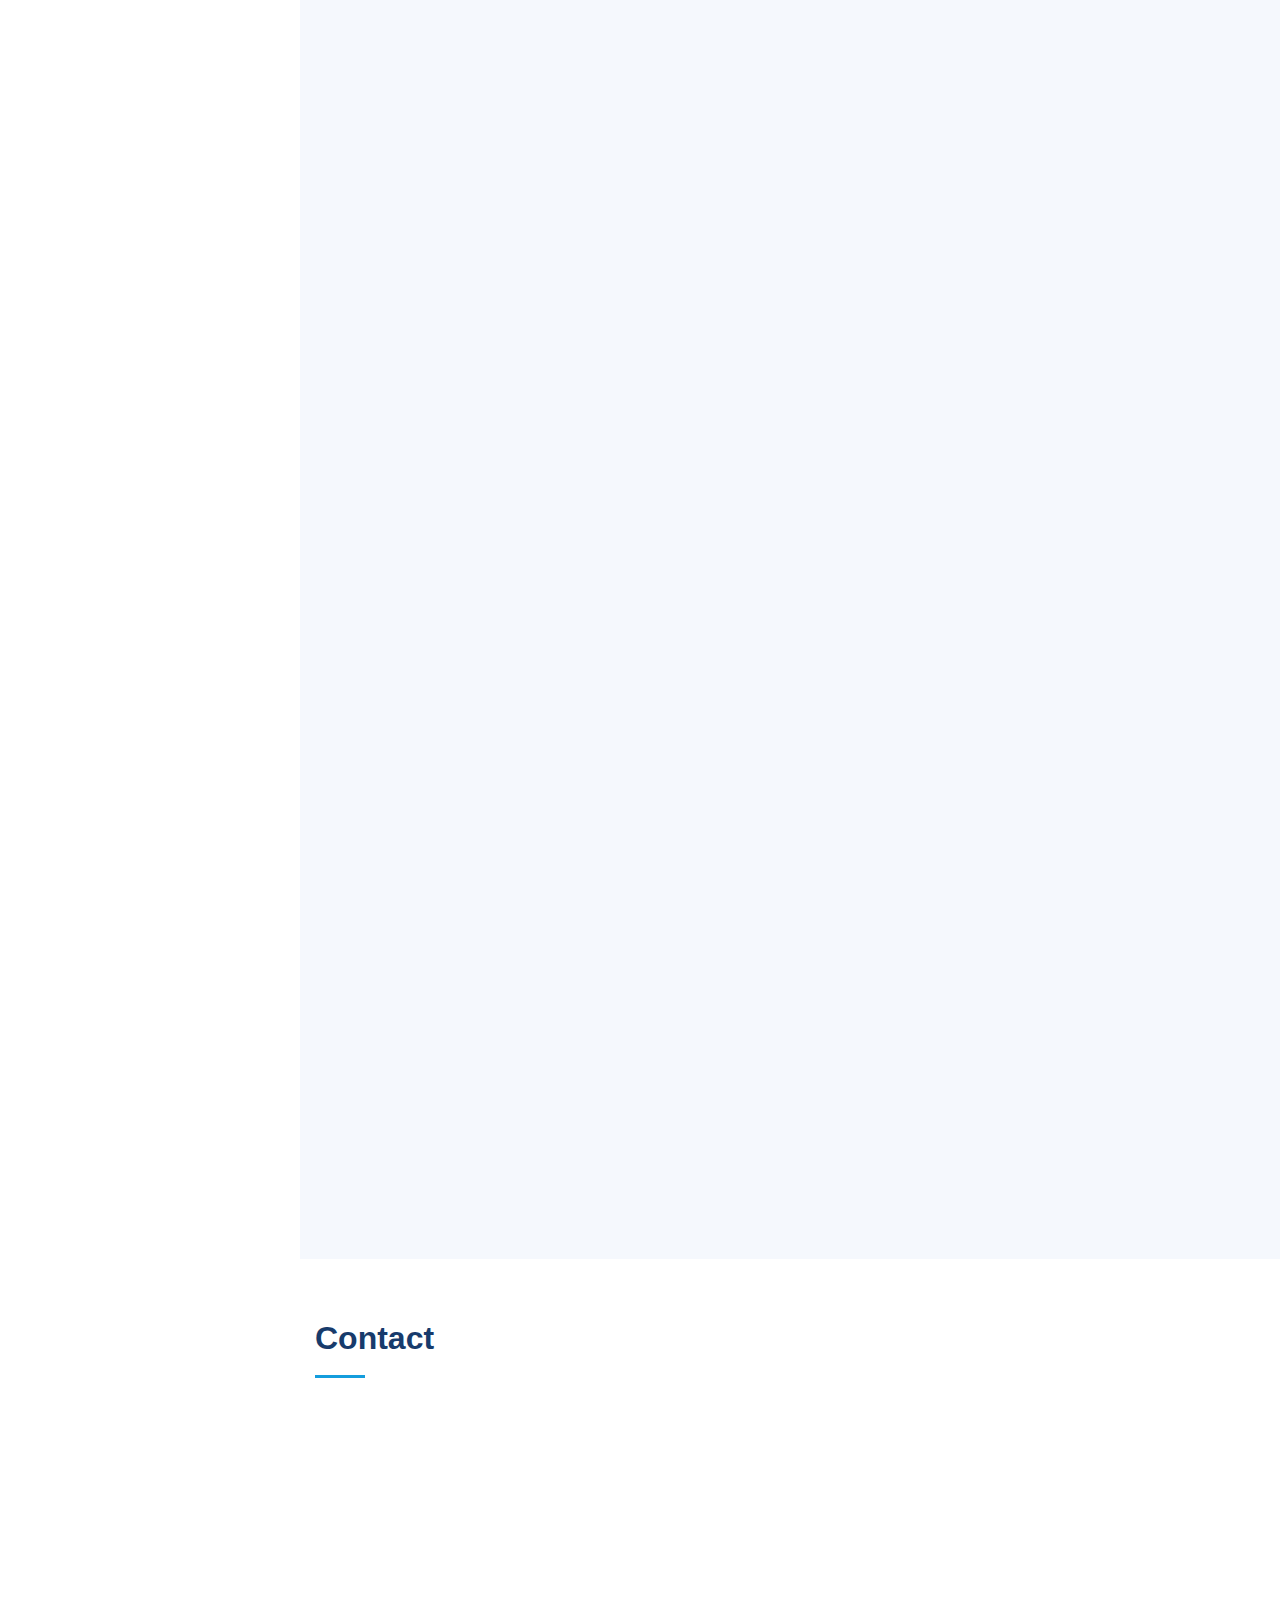
==== commit 643cec4e: "Adding digital marketing certificate" ====
--- a/index.html
+++ b/index.html
@@ -359,6 +359,7 @@
             </div>
           </div>
 
+
           <div class="col-lg-4 col-md-6 portfolio-item filter-par">
             <div class="portfolio-wrap">
               <img src="assets/img/portfolio/python3.JPG" class="img-fluid" alt="">
@@ -368,6 +369,15 @@
               </div>
             </div>
           </div>
+<div class="col-lg-4 col-md-6 portfolio-item filter-ler">
+            <div class="portfolio-wrap">
+              <img src="assets/img/portfolio/digi.JPG" class="img-fluid" alt="">
+              <div class="portfolio-links">
+                <a href="assets/img/portfolio/digi.JPG" data-gall="portfolioGallery" class="venobox" title="ler 1"><i class="bx bx-plus"></i></a>
+                <!-- <a href="portfolio-details.html" title="More Details"><i class="bx bx-link"></i></a> -->
+              </div>
+            </div>
+          </div>
 
           <div class="col-lg-4 col-md-6 portfolio-item filter-par">
             <div class="portfolio-wrap">
@@ -409,7 +419,7 @@
             <div class="portfolio-wrap">
               <img src="assets/img/portfolio/management.JPG" class="img-fluid" alt="">
               <div class="portfolio-links">
-                <a href="assets/img/portfolio/tcs1management.JPG" data-gall="portfolioGallery" class="venobox" title="cur 2"><i class="bx bx-plus"></i></a>
+                <a href="assets/img/portfolio/management.JPG" data-gall="portfolioGallery" class="venobox" title="cur 2"><i class="bx bx-plus"></i></a>
                 <!-- <a href="portfolio-details.html" title="More Details"><i class="bx bx-link"></i></a> -->
               </div>
             </div>
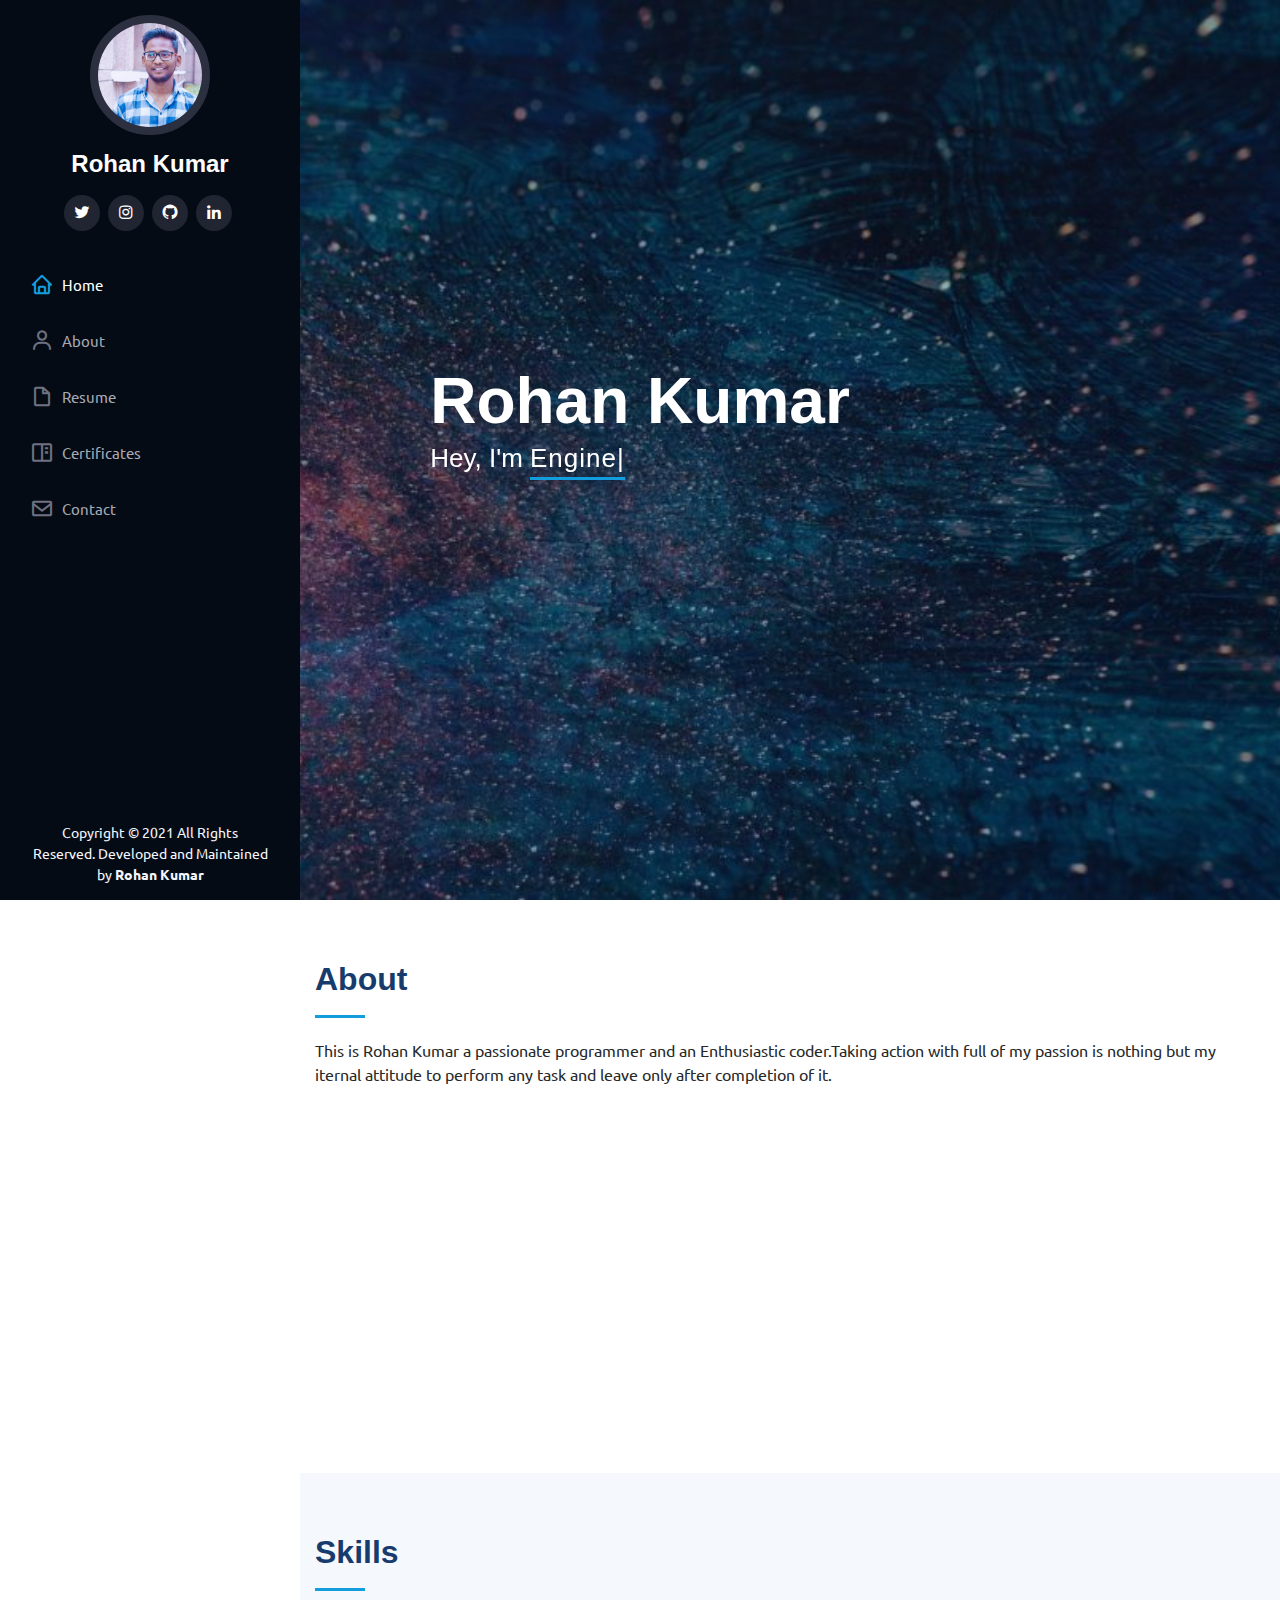
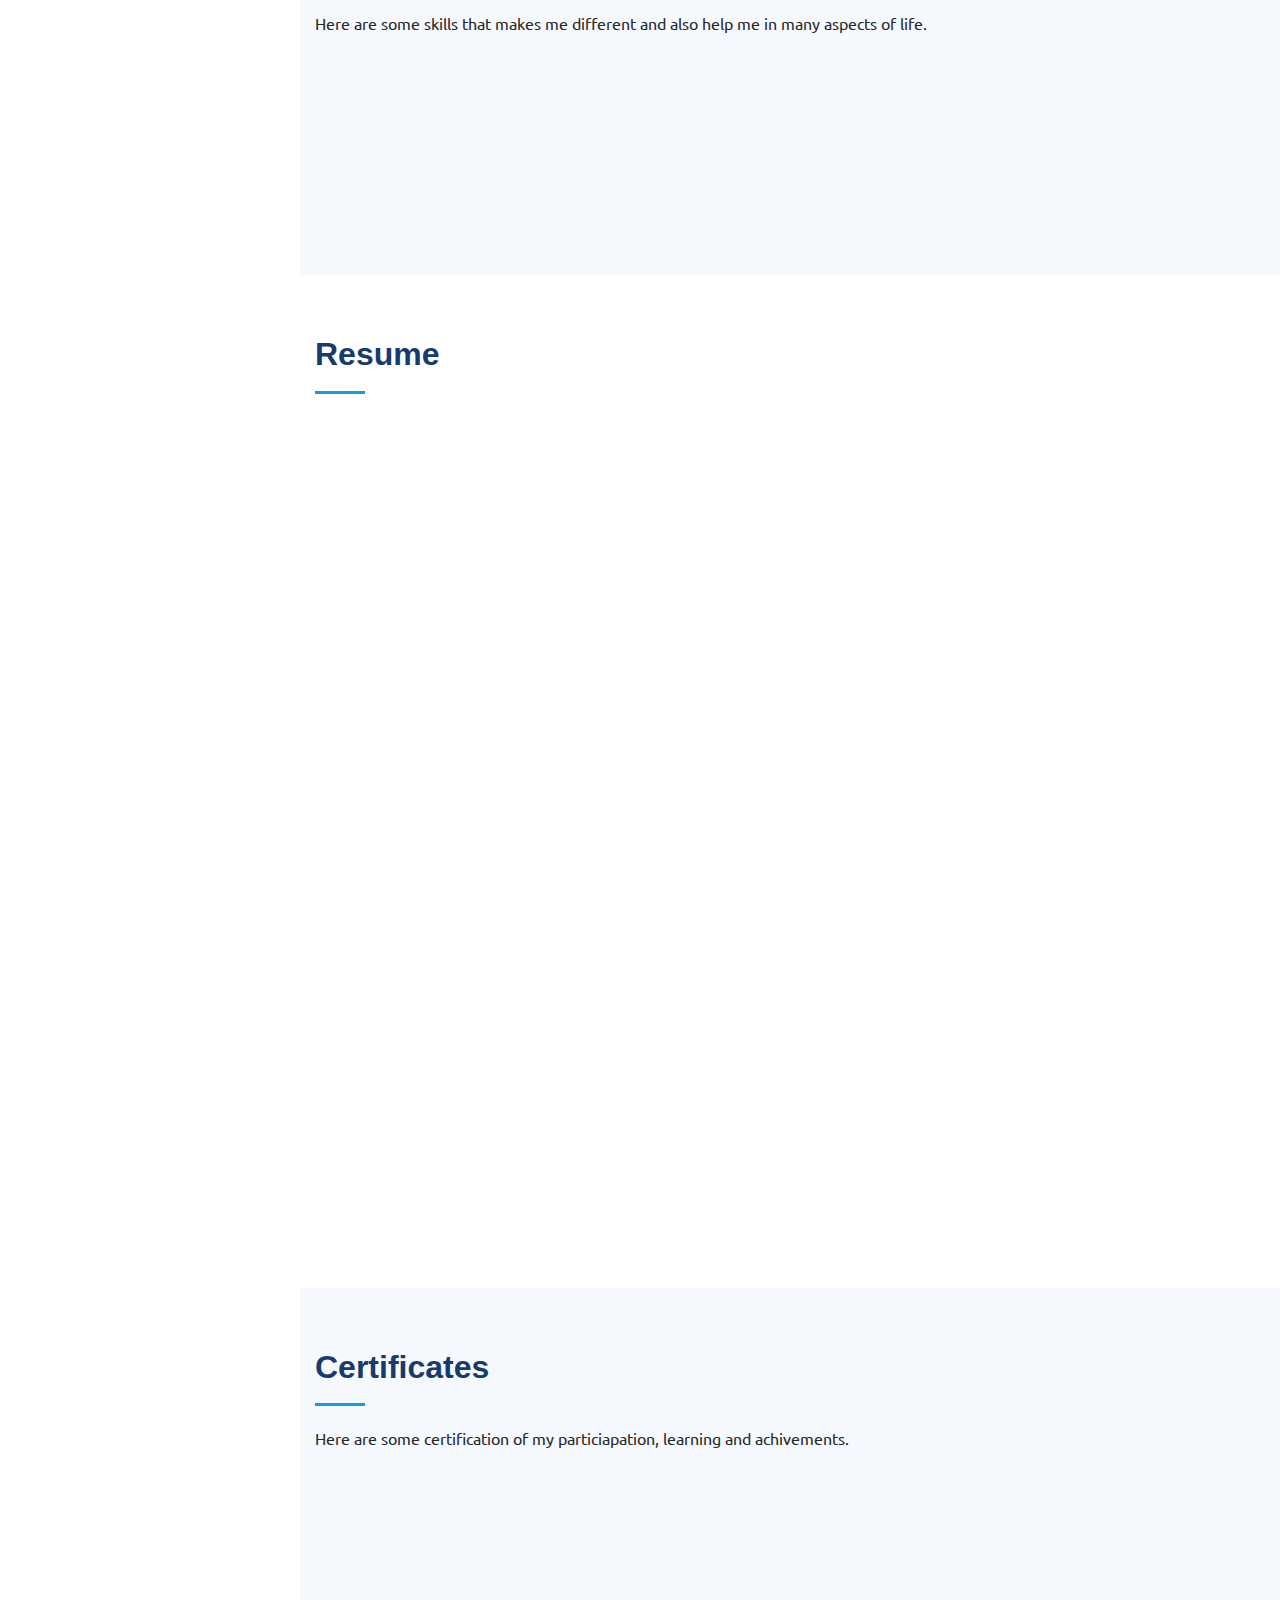
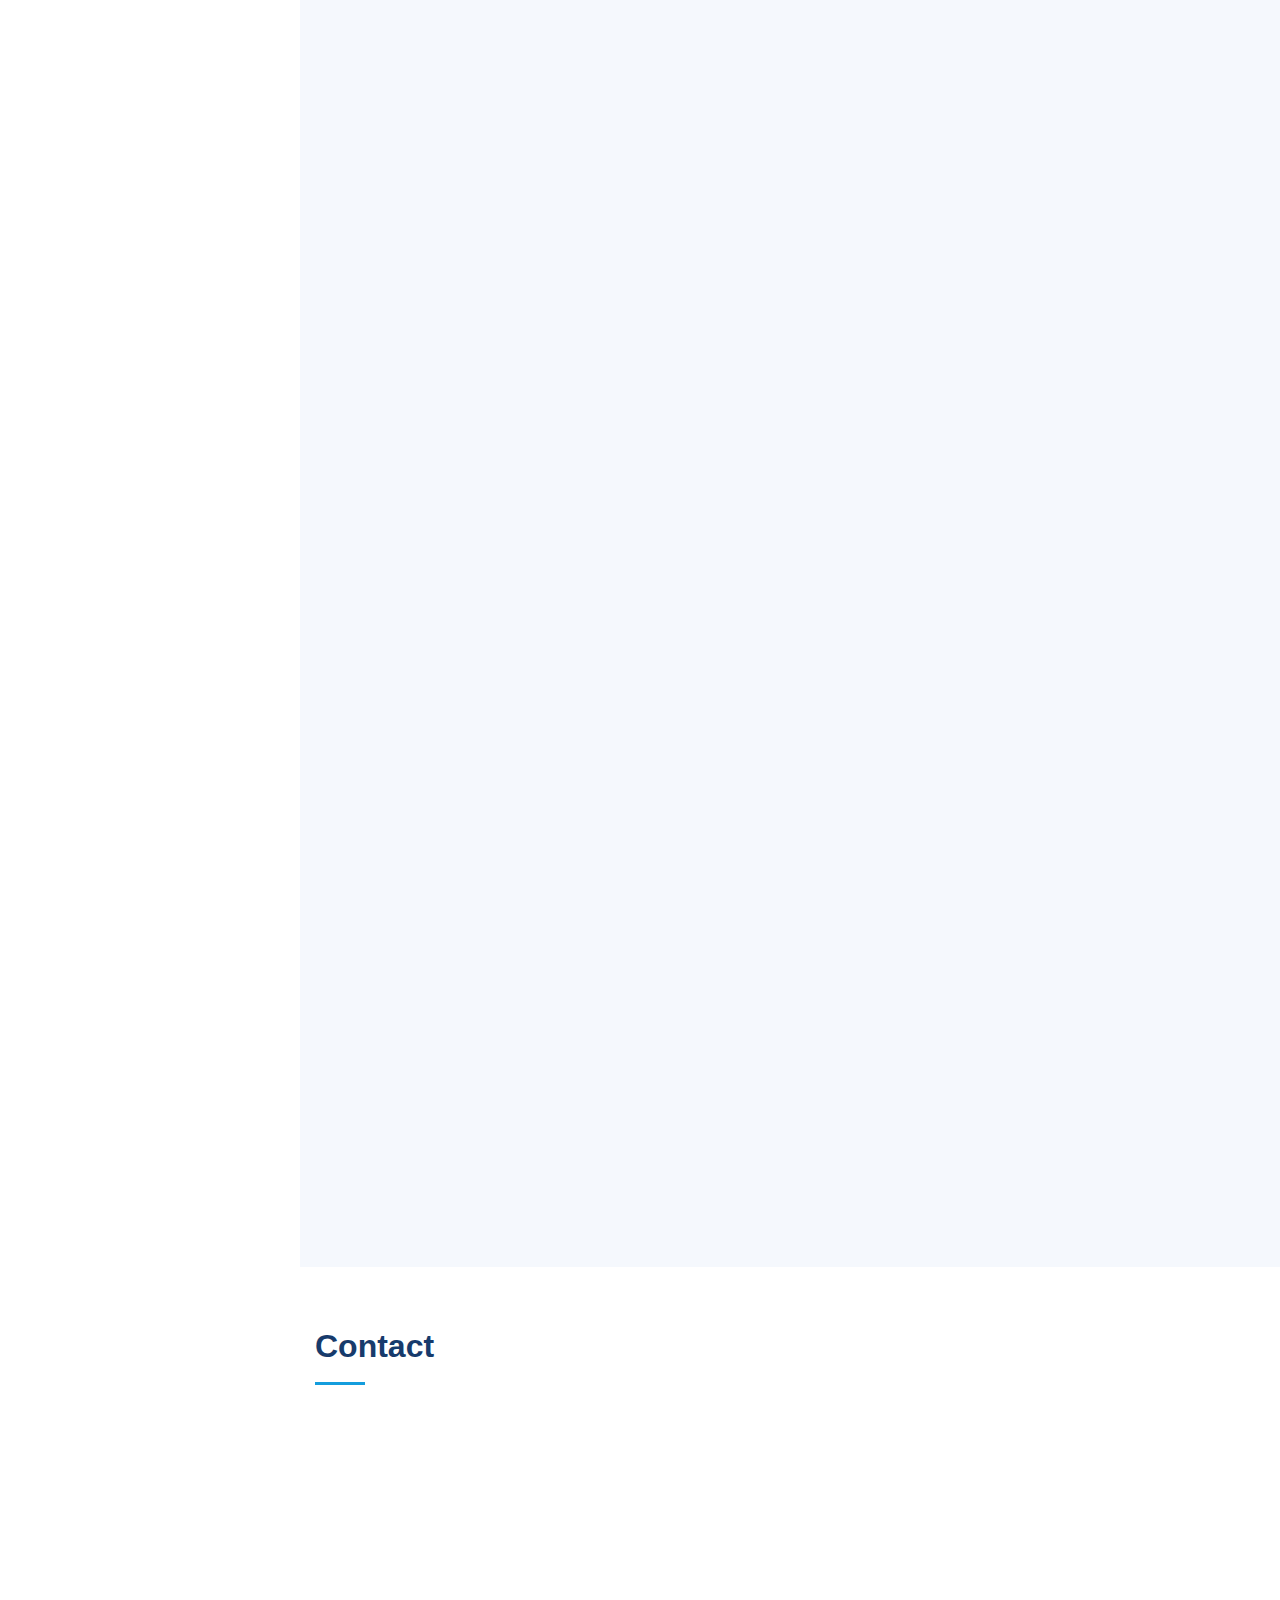
==== commit efbec19e: "Add IEEE cerificate image and code in index.html" ====
--- a/index.html
+++ b/index.html
@@ -287,6 +287,17 @@
 
         <div class="row portfolio-container" data-aos="fade-up" data-aos-delay="100">
 
+          <div class="col-lg-4 col-md-6 portfolio-item filter-cur">
+            <div class="portfolio-wrap">
+              <img src="assets/img/portfolio/IEEE.png" class="img-fluid" alt="">
+              <div class="portfolio-links">
+                <a href="assets/img/portfolio/IEEE.png" data-gall="portfolioGallery" class="venobox" title="par 1"><i class="bx bx-plus"></i></a>
+                <!-- <a href="portfolio-details.html" title="More Details"><i class="bx bx-link"></i></a> -->
+              </div>
+            </div>
+          </div>
+
+
           <div class="col-lg-4 col-md-6 portfolio-item filter-par">
             <div class="portfolio-wrap">
               <img src="assets/img/portfolio/hackerank.JPG" class="img-fluid" alt="">
@@ -369,7 +380,8 @@
               </div>
             </div>
           </div>
-<div class="col-lg-4 col-md-6 portfolio-item filter-ler">
+
+          <div class="col-lg-4 col-md-6 portfolio-item filter-ler">
             <div class="portfolio-wrap">
               <img src="assets/img/portfolio/digi.JPG" class="img-fluid" alt="">
               <div class="portfolio-links">
